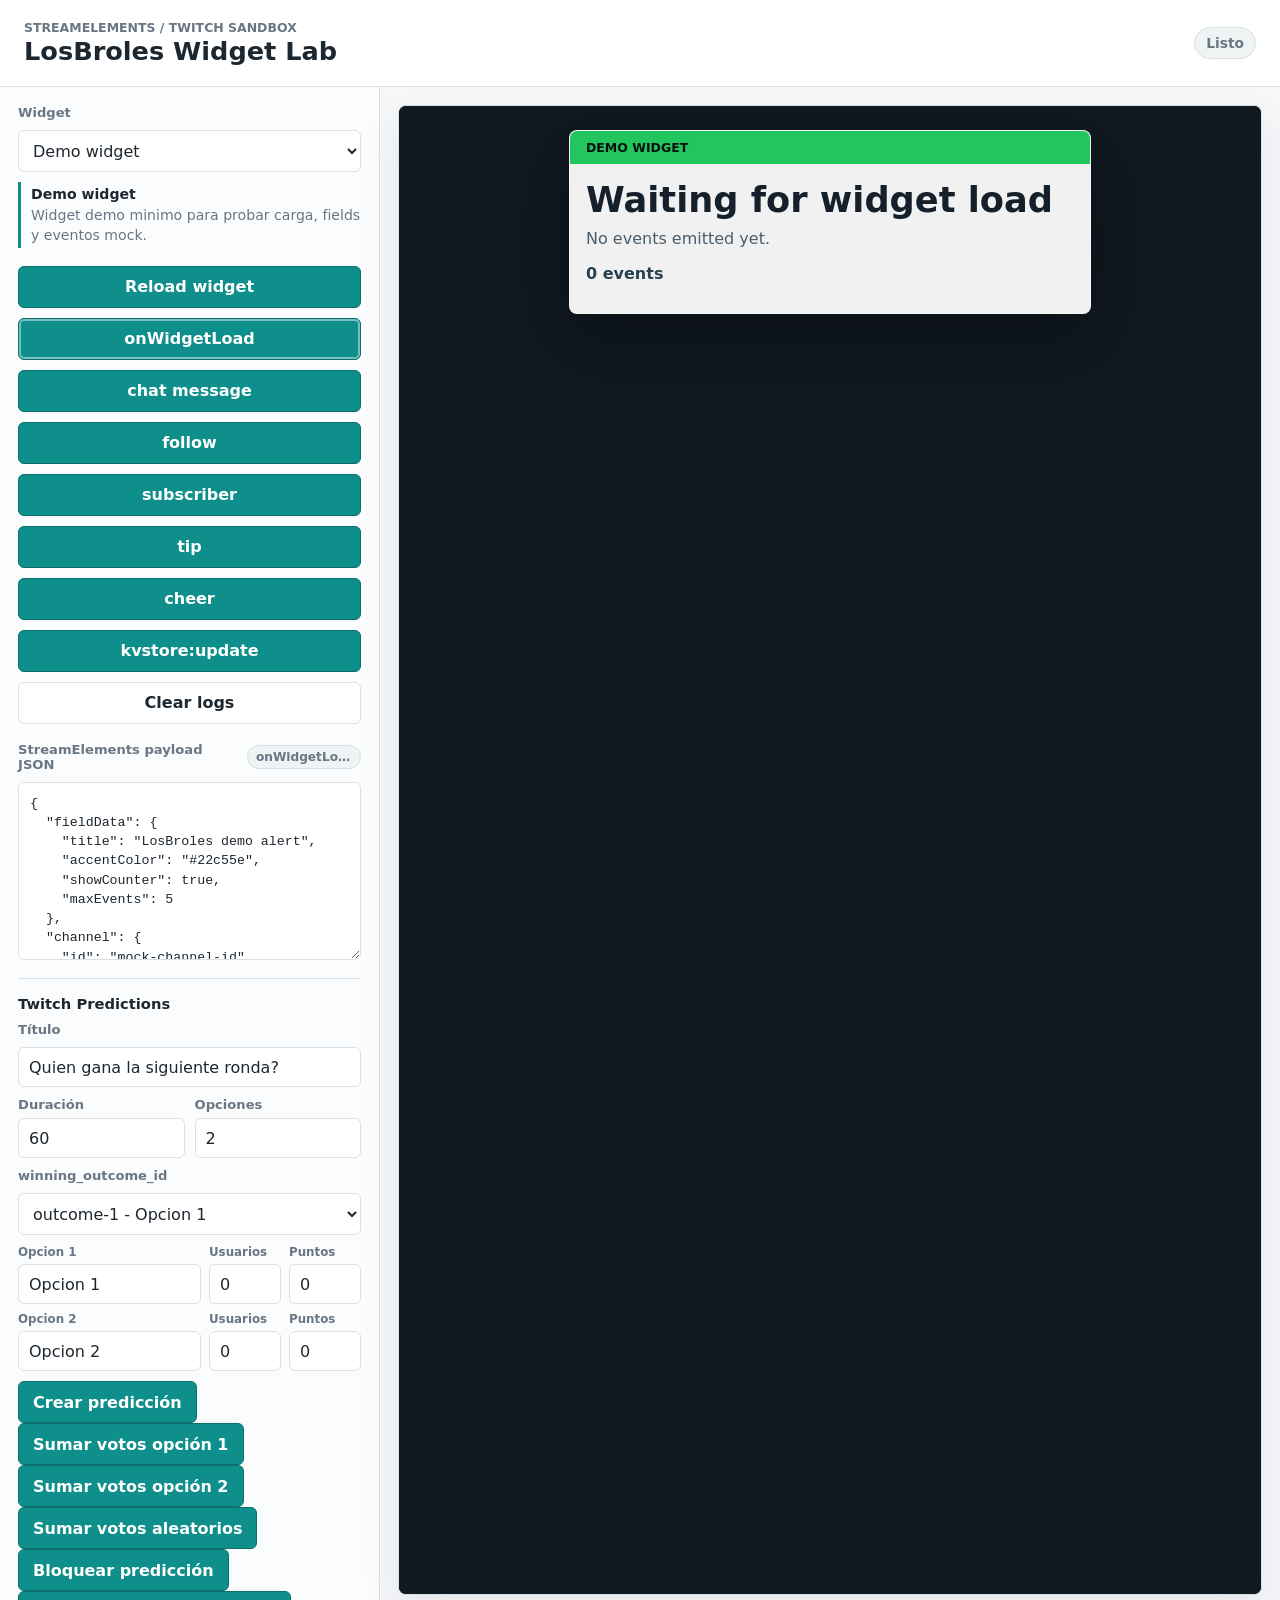
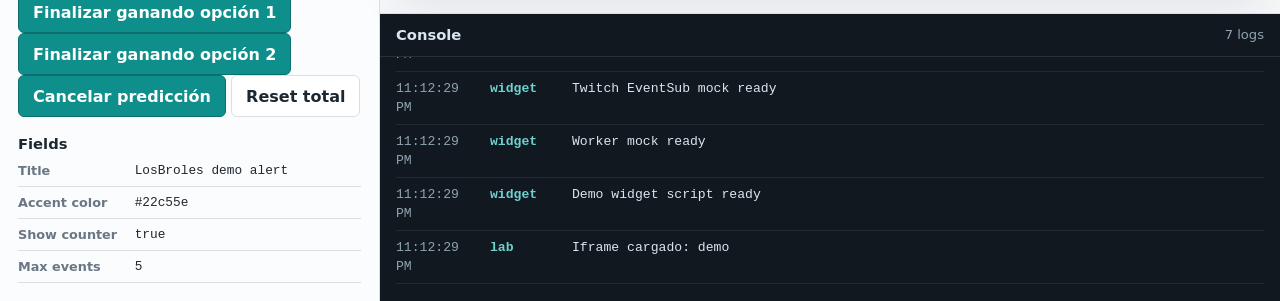
==== index.html @ b9c6c07c "feat: add Twitch prediction EventSub simulator" ====
<!doctype html>
<html lang="es">
  <head>
    <meta charset="utf-8">
    <meta name="viewport" content="width=device-width, initial-scale=1">
    <title>LosBroles Widget Lab</title>
    <link rel="stylesheet" href="src/styles.css">
    <script type="module" src="src/app.js"></script>
  </head>
  <body>
    <header class="app-header">
      <div>
        <p class="eyebrow">StreamElements / Twitch sandbox</p>
        <h1>LosBroles Widget Lab</h1>
      </div>
      <div id="appStatus" class="status-pill" role="status">Inicializando</div>
    </header>

    <main class="lab-layout">
      <aside class="control-panel" aria-label="Controles del laboratorio">
        <section class="panel-section">
          <label class="field-label" for="widgetSelect">Widget</label>
          <select id="widgetSelect" class="select-input"></select>
          <div id="widgetMeta" class="meta-block"></div>
        </section>

        <section class="panel-section button-stack" aria-label="Acciones">
          <button id="reloadWidgetButton" type="button">Reload widget</button>
          <button id="emitWidgetLoadButton" type="button" data-se-action="widgetLoad">onWidgetLoad</button>
          <button id="emitChatMessageButton" type="button" data-se-action="chatMessage">chat message</button>
          <button id="emitFollowButton" type="button" data-se-action="follow">follow</button>
          <button id="emitSubscriberButton" type="button" data-se-action="subscriber">subscriber</button>
          <button id="emitTipButton" type="button" data-se-action="tip">tip</button>
          <button id="emitCheerButton" type="button" data-se-action="cheer">cheer</button>
          <button id="emitKvStoreButton" type="button" data-se-action="kvstoreUpdate">kvstore:update</button>
          <button id="clearLogsButton" type="button" class="secondary-button">Clear logs</button>
        </section>

        <section class="panel-section">
          <div class="payload-heading">
            <label class="field-label" for="eventPayload">StreamElements payload JSON</label>
            <span id="payloadTypeLabel" class="payload-type">onWidgetLoad</span>
          </div>
          <textarea id="eventPayload" class="payload-input" spellcheck="false"></textarea>
          <div id="payloadError" class="payload-error" role="alert" hidden></div>
        </section>

        <section class="panel-section prediction-panel" aria-label="Twitch EventSub predicciones">
          <h2>Twitch Predictions</h2>
          <label class="field-label" for="predictionTitle">Título</label>
          <input id="predictionTitle" class="text-input" type="text" value="Quién gana la siguiente ronda?">

          <div class="split-fields">
            <label>
              <span class="field-label">Duración</span>
              <input id="predictionDuration" class="text-input" type="number" min="1" step="1" value="60">
            </label>
            <label>
              <span class="field-label">Opciones</span>
              <input id="predictionOutcomeCount" class="text-input" type="number" min="2" max="10" step="1" value="2">
            </label>
          </div>

          <label class="field-label" for="predictionWinningOutcome">winning_outcome_id</label>
          <select id="predictionWinningOutcome" class="select-input"></select>

          <div id="predictionOutcomes" class="prediction-outcomes"></div>

          <div class="button-stack">
            <button id="predictionCreateButton" type="button">Crear predicción</button>
            <button id="predictionVoteOneButton" type="button">Sumar votos opción 1</button>
            <button id="predictionVoteTwoButton" type="button">Sumar votos opción 2</button>
            <button id="predictionVoteRandomButton" type="button">Sumar votos aleatorios</button>
            <button id="predictionLockButton" type="button">Bloquear predicción</button>
            <button id="predictionEndOneButton" type="button">Finalizar ganando opción 1</button>
            <button id="predictionEndTwoButton" type="button">Finalizar ganando opción 2</button>
            <button id="predictionCancelButton" type="button">Cancelar predicción</button>
            <button id="predictionResetButton" type="button" class="secondary-button">Reset total</button>
          </div>
        </section>

        <section class="panel-section">
          <h2>Fields</h2>
          <dl id="fieldsList" class="fields-list"></dl>
        </section>
      </aside>

      <section class="preview-column" aria-label="Previsualizacion">
        <div class="preview-shell">
          <iframe id="widgetFrame" title="Widget preview" sandbox="allow-scripts"></iframe>
        </div>

        <section class="console-panel" aria-label="Consola">
          <div class="console-header">
            <h2>Console</h2>
            <span id="logCount" class="log-count">0 logs</span>
          </div>
          <ol id="logList" class="log-list"></ol>
        </section>
      </section>
    </main>
  </body>
</html>
---- src/styles.css ----
:root {
  color-scheme: light;
  --bg: #f6f7f9;
  --surface: #ffffff;
  --surface-2: #eef3f4;
  --ink: #1d2730;
  --muted: #697683;
  --line: #d8e0e5;
  --accent: #0f8f8c;
  --accent-strong: #0a6f6d;
  --warning: #a65f00;
  --danger: #b42318;
  --shadow: 0 16px 40px rgba(29, 39, 48, 0.08);
  font-family: Inter, ui-sans-serif, system-ui, -apple-system, BlinkMacSystemFont, "Segoe UI", sans-serif;
}

* {
  box-sizing: border-box;
}

html,
body {
  min-height: 100%;
}

body {
  margin: 0;
  background: var(--bg);
  color: var(--ink);
}

button,
select,
input,
textarea {
  font: inherit;
}

button {
  min-height: 42px;
  border: 1px solid var(--accent-strong);
  border-radius: 6px;
  background: var(--accent);
  color: #ffffff;
  cursor: pointer;
  font-weight: 650;
  padding: 0 14px;
}

button:hover {
  background: var(--accent-strong);
}

button:focus-visible,
select:focus-visible,
input:focus-visible,
textarea:focus-visible {
  outline: 3px solid rgba(15, 143, 140, 0.24);
  outline-offset: 2px;
}

.secondary-button {
  background: #ffffff;
  color: var(--ink);
  border-color: var(--line);
}

.secondary-button:hover {
  background: var(--surface-2);
}

.app-header {
  display: flex;
  align-items: center;
  justify-content: space-between;
  gap: 24px;
  padding: 20px 24px;
  border-bottom: 1px solid var(--line);
  background: var(--surface);
}

.app-header h1 {
  margin: 2px 0 0;
  font-size: clamp(1.35rem, 2vw, 1.8rem);
  line-height: 1.15;
}

.eyebrow {
  margin: 0;
  color: var(--muted);
  font-size: 0.78rem;
  font-weight: 750;
  letter-spacing: 0;
  text-transform: uppercase;
}

.status-pill {
  flex: 0 0 auto;
  max-width: 34ch;
  border: 1px solid var(--line);
  border-radius: 999px;
  background: var(--surface-2);
  color: var(--muted);
  font-size: 0.86rem;
  font-weight: 650;
  overflow: hidden;
  padding: 7px 11px;
  text-overflow: ellipsis;
  white-space: nowrap;
}

.lab-layout {
  display: grid;
  grid-template-columns: minmax(300px, 380px) minmax(0, 1fr);
  min-height: calc(100vh - 82px);
}

.control-panel {
  display: flex;
  flex-direction: column;
  gap: 18px;
  border-right: 1px solid var(--line);
  background: #fbfcfd;
  padding: 18px;
}

.panel-section {
  display: grid;
  gap: 10px;
}

.panel-section h2,
.console-header h2 {
  margin: 0;
  font-size: 0.92rem;
  line-height: 1.2;
}

.field-label {
  color: var(--muted);
  font-size: 0.82rem;
  font-weight: 750;
}

.select-input,
.text-input,
.payload-input {
  width: 100%;
  border: 1px solid var(--line);
  border-radius: 6px;
  background: #ffffff;
  color: var(--ink);
}

.select-input {
  min-height: 42px;
  padding: 0 10px;
}

.text-input {
  min-height: 40px;
  padding: 0 10px;
}

.payload-input {
  min-height: 178px;
  resize: vertical;
  padding: 11px;
  font-family: "Cascadia Mono", Consolas, monospace;
  font-size: 0.83rem;
  line-height: 1.45;
}

.button-stack {
  grid-template-columns: 1fr;
}

.button-stack button[data-se-action].is-active {
  box-shadow: inset 0 0 0 2px rgba(255, 255, 255, 0.44);
}

.payload-heading {
  display: flex;
  align-items: center;
  justify-content: space-between;
  gap: 10px;
}

.payload-type {
  max-width: 16ch;
  border: 1px solid var(--line);
  border-radius: 999px;
  background: var(--surface-2);
  color: var(--muted);
  font-size: 0.76rem;
  font-weight: 750;
  overflow: hidden;
  padding: 4px 8px;
  text-overflow: ellipsis;
  white-space: nowrap;
}

.payload-error {
  border: 1px solid rgba(180, 35, 24, 0.32);
  border-radius: 6px;
  background: rgba(180, 35, 24, 0.08);
  color: var(--danger);
  font-size: 0.82rem;
  font-weight: 650;
  line-height: 1.35;
  padding: 8px 10px;
}

.split-fields {
  display: grid;
  grid-template-columns: minmax(0, 1fr) minmax(0, 1fr);
  gap: 10px;
}

.split-fields label {
  display: grid;
  gap: 6px;
}

.prediction-panel {
  border-top: 1px solid var(--line);
  padding-top: 16px;
}

.prediction-outcomes {
  display: grid;
  gap: 8px;
}

.prediction-outcome-row {
  display: grid;
  grid-template-columns: minmax(0, 1.45fr) minmax(72px, 0.55fr) minmax(72px, 0.55fr);
  gap: 8px;
  align-items: end;
}

.prediction-outcome-row label {
  display: grid;
  gap: 5px;
}

.prediction-outcome-row .field-label {
  font-size: 0.74rem;
}

.meta-block {
  min-height: 54px;
  border-left: 3px solid var(--accent);
  color: var(--muted);
  font-size: 0.88rem;
  line-height: 1.45;
  padding: 2px 0 2px 10px;
}

.meta-block strong {
  display: block;
  color: var(--ink);
}

.fields-list {
  display: grid;
  gap: 8px;
  margin: 0;
}

.fields-list div {
  display: grid;
  grid-template-columns: minmax(84px, 0.48fr) minmax(0, 1fr);
  gap: 8px;
  align-items: start;
  border-bottom: 1px solid var(--line);
  padding-bottom: 8px;
}

.fields-list dt,
.fields-list dd {
  margin: 0;
  overflow-wrap: anywhere;
}

.fields-list dt {
  color: var(--muted);
  font-size: 0.8rem;
  font-weight: 700;
}

.fields-list dd {
  font-family: "Cascadia Mono", Consolas, monospace;
  font-size: 0.8rem;
}

.preview-column {
  display: grid;
  grid-template-rows: minmax(320px, 1fr) minmax(180px, 32vh);
  min-width: 0;
}

.preview-shell {
  min-width: 0;
  padding: 18px;
}

#widgetFrame {
  display: block;
  width: 100%;
  height: 100%;
  min-height: 320px;
  border: 1px solid var(--line);
  border-radius: 8px;
  background: #101820;
  box-shadow: var(--shadow);
}

.console-panel {
  display: grid;
  grid-template-rows: auto minmax(0, 1fr);
  min-height: 0;
  border-top: 1px solid var(--line);
  background: #11181f;
  color: #d9e6ed;
}

.console-header {
  display: flex;
  align-items: center;
  justify-content: space-between;
  gap: 16px;
  padding: 12px 16px;
  border-bottom: 1px solid rgba(255, 255, 255, 0.1);
}

.log-count {
  color: #8ea4b0;
  font-size: 0.82rem;
}

.log-list {
  min-height: 0;
  margin: 0;
  overflow: auto;
  padding: 8px 16px 16px;
}

.log-entry {
  display: grid;
  grid-template-columns: 84px 72px minmax(0, 1fr);
  gap: 10px;
  align-items: start;
  border-bottom: 1px solid rgba(255, 255, 255, 0.08);
  font-family: "Cascadia Mono", Consolas, monospace;
  font-size: 0.82rem;
  line-height: 1.45;
  list-style: none;
  padding: 7px 0;
}

.log-entry time {
  color: #8ea4b0;
}

.log-source {
  color: #6ed2cf;
  font-weight: 700;
}

.log-message {
  min-width: 0;
  overflow-wrap: anywhere;
}

.log-entry pre {
  grid-column: 3;
  margin: 5px 0 0;
  overflow: auto;
  border-left: 2px solid rgba(110, 210, 207, 0.56);
  color: #b7c8d1;
  padding-left: 10px;
  white-space: pre-wrap;
}

.log-warn .log-message {
  color: #ffd28a;
}

.log-error .log-message {
  color: #ffaca5;
}

@media (max-width: 900px) {
  .app-header {
    align-items: flex-start;
    flex-direction: column;
  }

  .status-pill {
    max-width: 100%;
  }

  .lab-layout {
    grid-template-columns: 1fr;
  }

  .control-panel {
    border-right: 0;
    border-bottom: 1px solid var(--line);
  }

  .preview-column {
    grid-template-rows: minmax(340px, 58vh) minmax(220px, 34vh);
  }
}

@media (max-width: 560px) {
  .app-header,
  .control-panel,
  .preview-shell {
    padding: 14px;
  }

  .log-entry {
    grid-template-columns: 76px minmax(0, 1fr);
  }

  .log-source {
    grid-column: 2;
  }

  .log-message,
  .log-entry pre {
    grid-column: 1 / -1;
  }
}
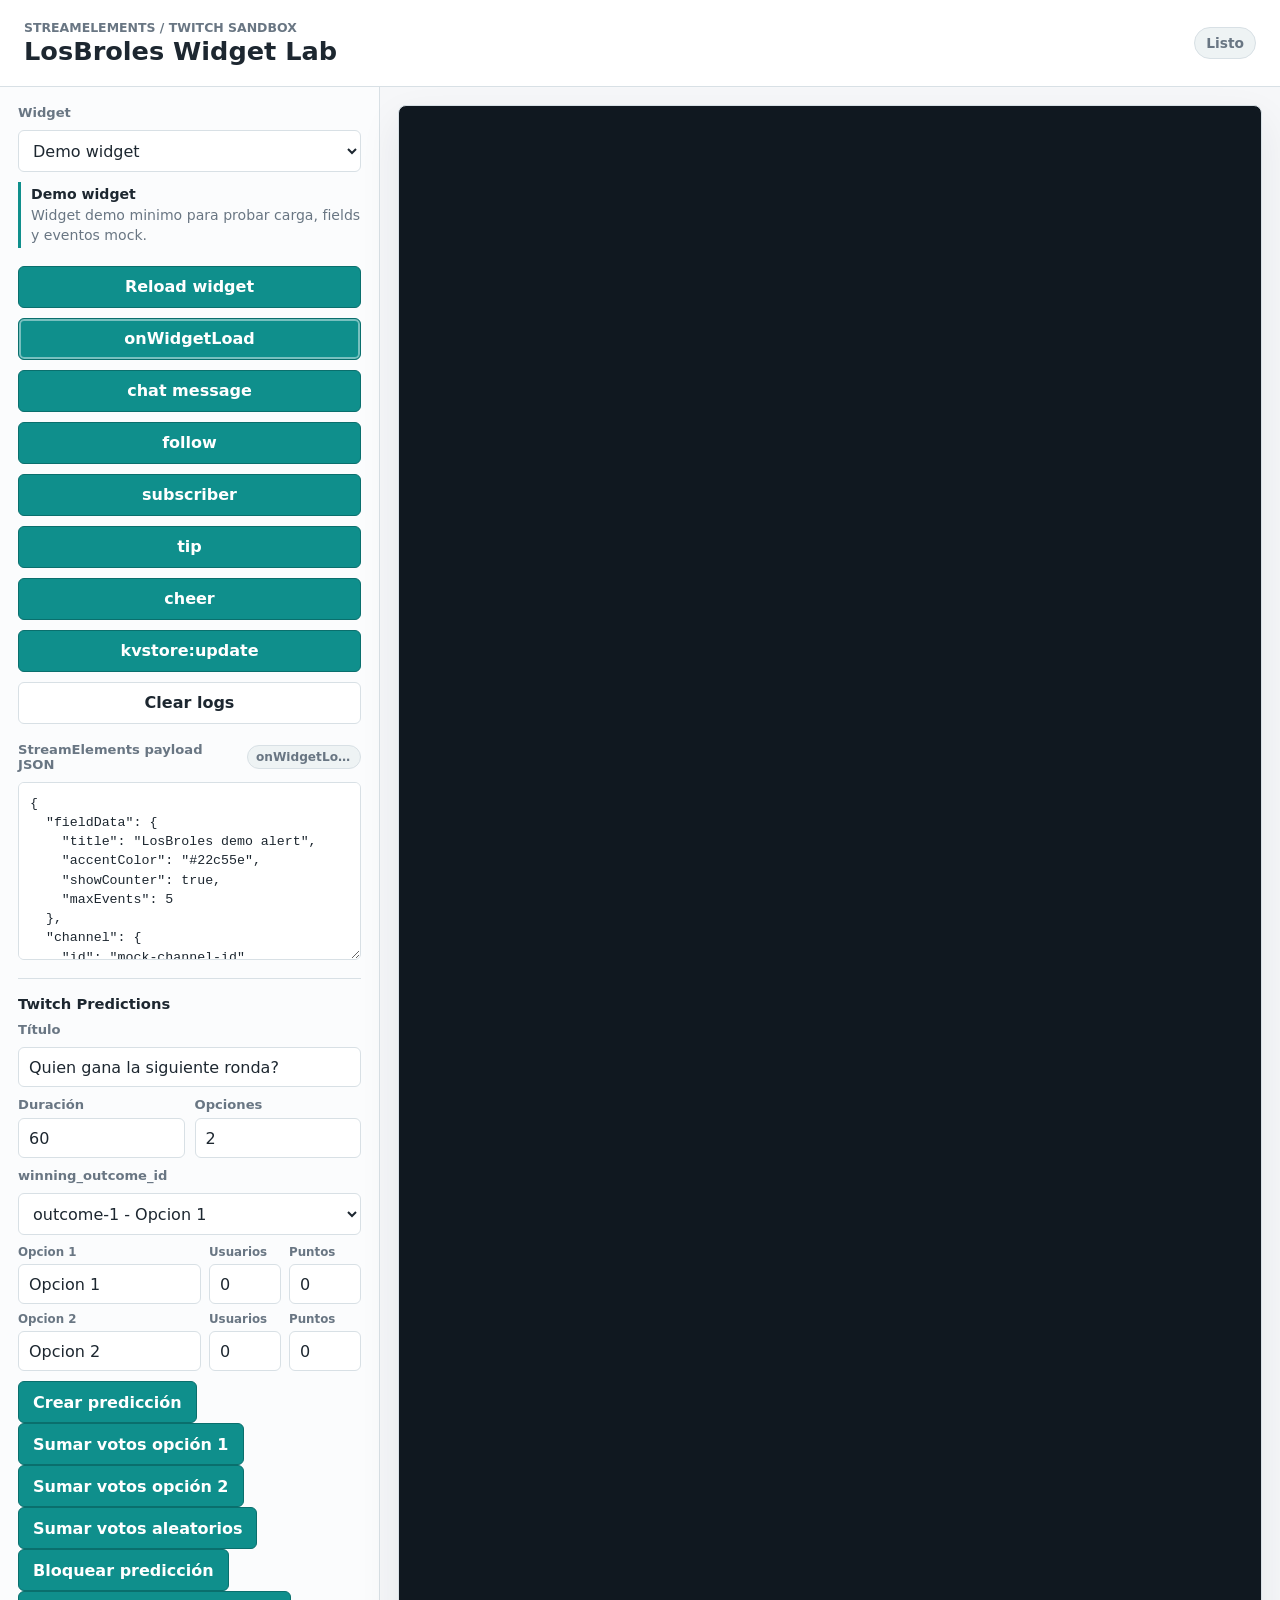
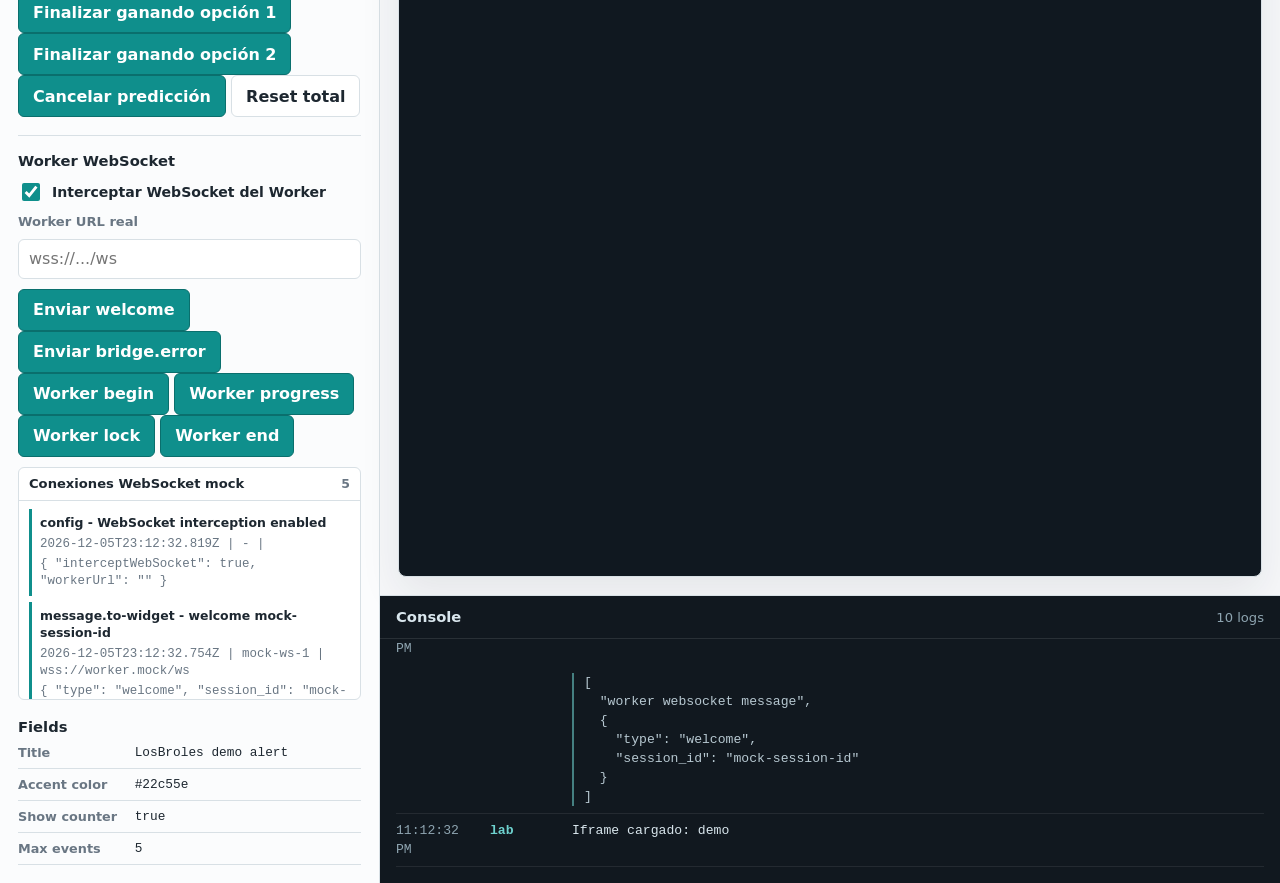
==== commit 976a9744: "feat: add Worker WebSocket prediction mock" ====
--- a/index.html
+++ b/index.html
@@ -79,6 +79,34 @@
           </div>
         </section>
 
+        <section class="panel-section worker-panel" aria-label="Cloudflare Worker mock">
+          <h2>Worker WebSocket</h2>
+          <label class="toggle-row">
+            <input id="workerInterceptToggle" type="checkbox" checked>
+            <span>Interceptar WebSocket del Worker</span>
+          </label>
+
+          <label class="field-label" for="workerUrlInput">Worker URL real</label>
+          <input id="workerUrlInput" class="text-input" type="url" placeholder="wss://.../ws">
+
+          <div class="button-stack">
+            <button id="workerWelcomeButton" type="button">Enviar welcome</button>
+            <button id="workerErrorButton" type="button">Enviar bridge.error</button>
+            <button id="workerBeginButton" type="button">Worker begin</button>
+            <button id="workerProgressButton" type="button">Worker progress</button>
+            <button id="workerLockButton" type="button">Worker lock</button>
+            <button id="workerEndButton" type="button">Worker end</button>
+          </div>
+
+          <div class="worker-console">
+            <div class="worker-console-header">
+              <h3>Conexiones WebSocket mock</h3>
+              <span id="workerConnectionCount">0</span>
+            </div>
+            <ol id="workerConnectionList" class="worker-connection-list"></ol>
+          </div>
+        </section>
+
         <section class="panel-section">
           <h2>Fields</h2>
           <dl id="fieldsList" class="fields-list"></dl>
--- a/src/styles.css
+++ b/src/styles.css
@@ -248,6 +248,82 @@
   font-size: 0.74rem;
 }
 
+.worker-panel {
+  border-top: 1px solid var(--line);
+  padding-top: 16px;
+}
+
+.toggle-row {
+  display: flex;
+  align-items: center;
+  gap: 9px;
+  color: var(--ink);
+  font-size: 0.88rem;
+  font-weight: 650;
+}
+
+.toggle-row input {
+  width: 18px;
+  height: 18px;
+  accent-color: var(--accent);
+}
+
+.worker-console {
+  display: grid;
+  gap: 8px;
+  border: 1px solid var(--line);
+  border-radius: 6px;
+  background: #ffffff;
+  min-height: 120px;
+}
+
+.worker-console-header {
+  display: flex;
+  align-items: center;
+  justify-content: space-between;
+  gap: 10px;
+  border-bottom: 1px solid var(--line);
+  padding: 8px 10px;
+}
+
+.worker-console-header h3 {
+  margin: 0;
+  font-size: 0.82rem;
+  line-height: 1.2;
+}
+
+.worker-console-header span {
+  color: var(--muted);
+  font-size: 0.78rem;
+  font-weight: 750;
+}
+
+.worker-connection-list {
+  display: grid;
+  gap: 6px;
+  max-height: 190px;
+  margin: 0;
+  overflow: auto;
+  padding: 0 10px 10px;
+}
+
+.worker-connection-entry {
+  display: grid;
+  gap: 4px;
+  border-left: 3px solid var(--accent);
+  color: var(--ink);
+  font-size: 0.78rem;
+  line-height: 1.35;
+  list-style: none;
+  padding: 6px 0 6px 8px;
+}
+
+.worker-connection-entry code {
+  color: var(--muted);
+  font-family: "Cascadia Mono", Consolas, monospace;
+  overflow-wrap: anywhere;
+}
+
 .meta-block {
   min-height: 54px;
   border-left: 3px solid var(--accent);
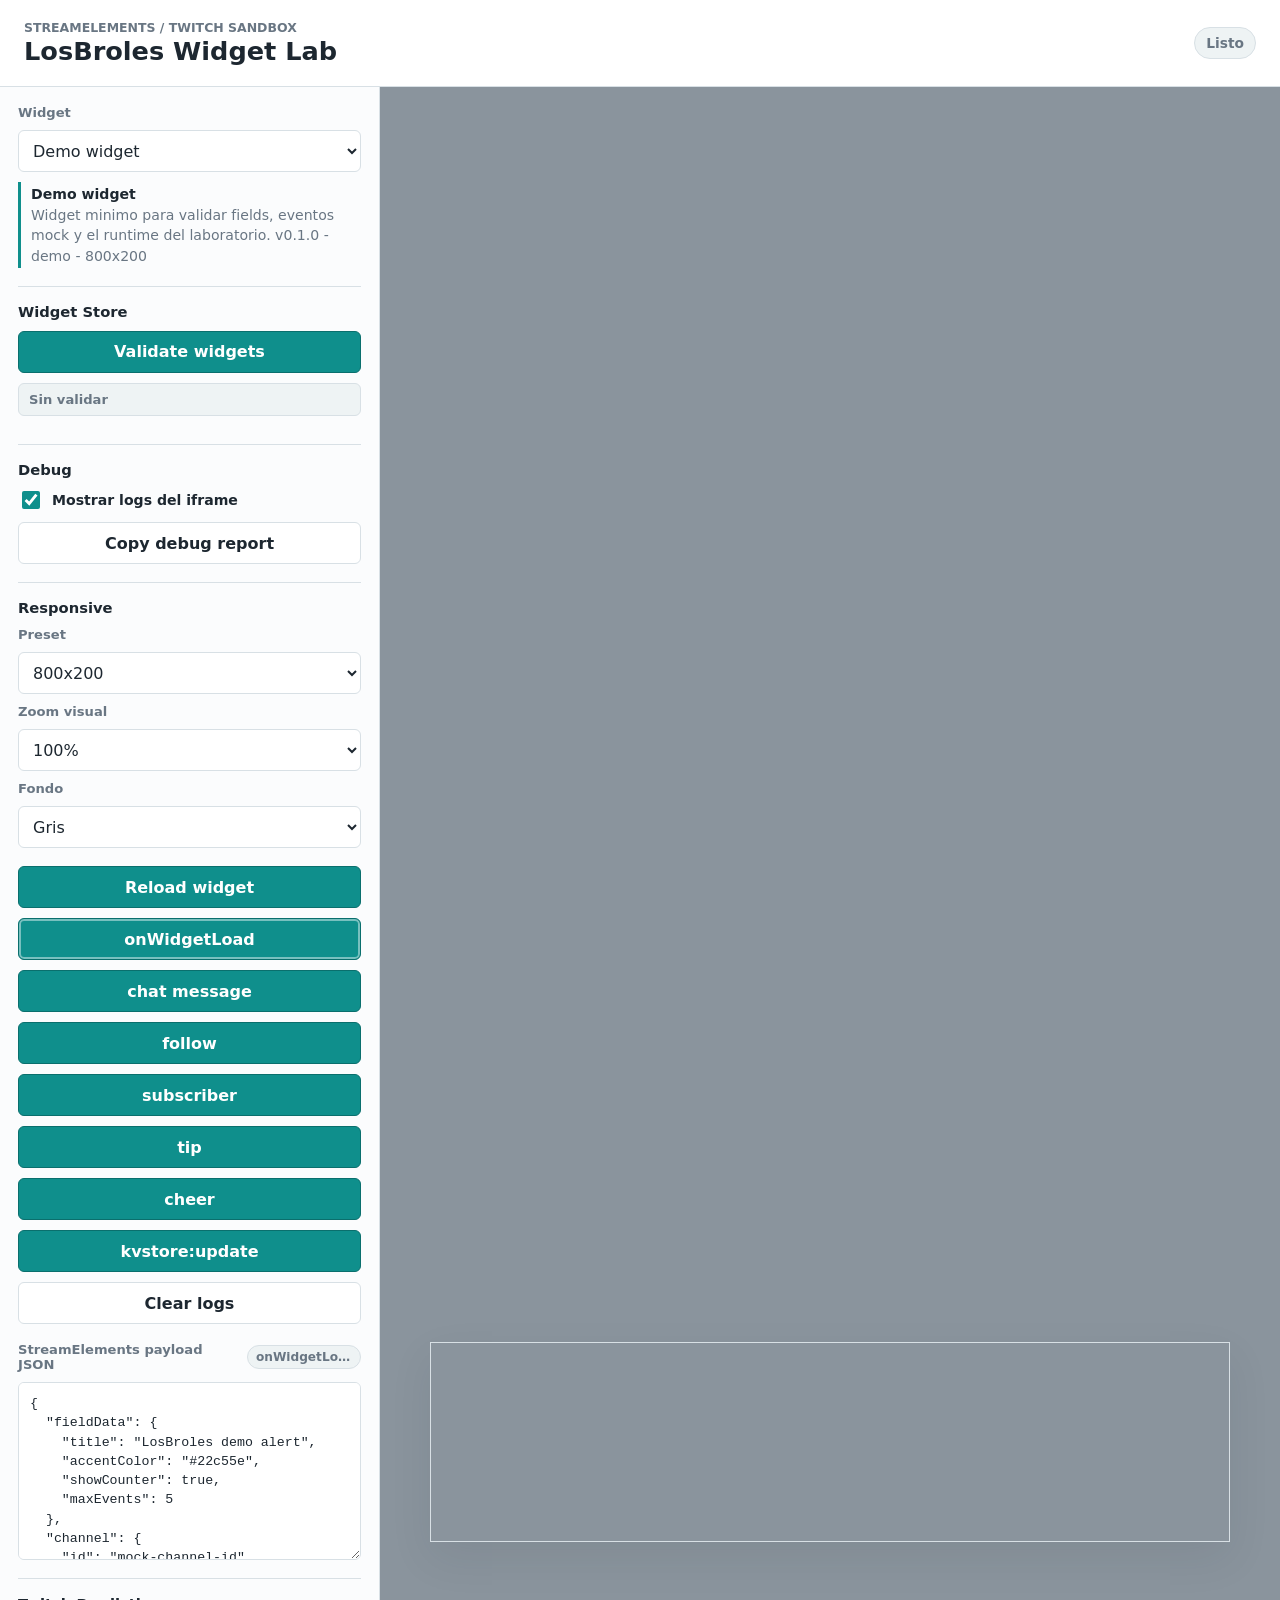
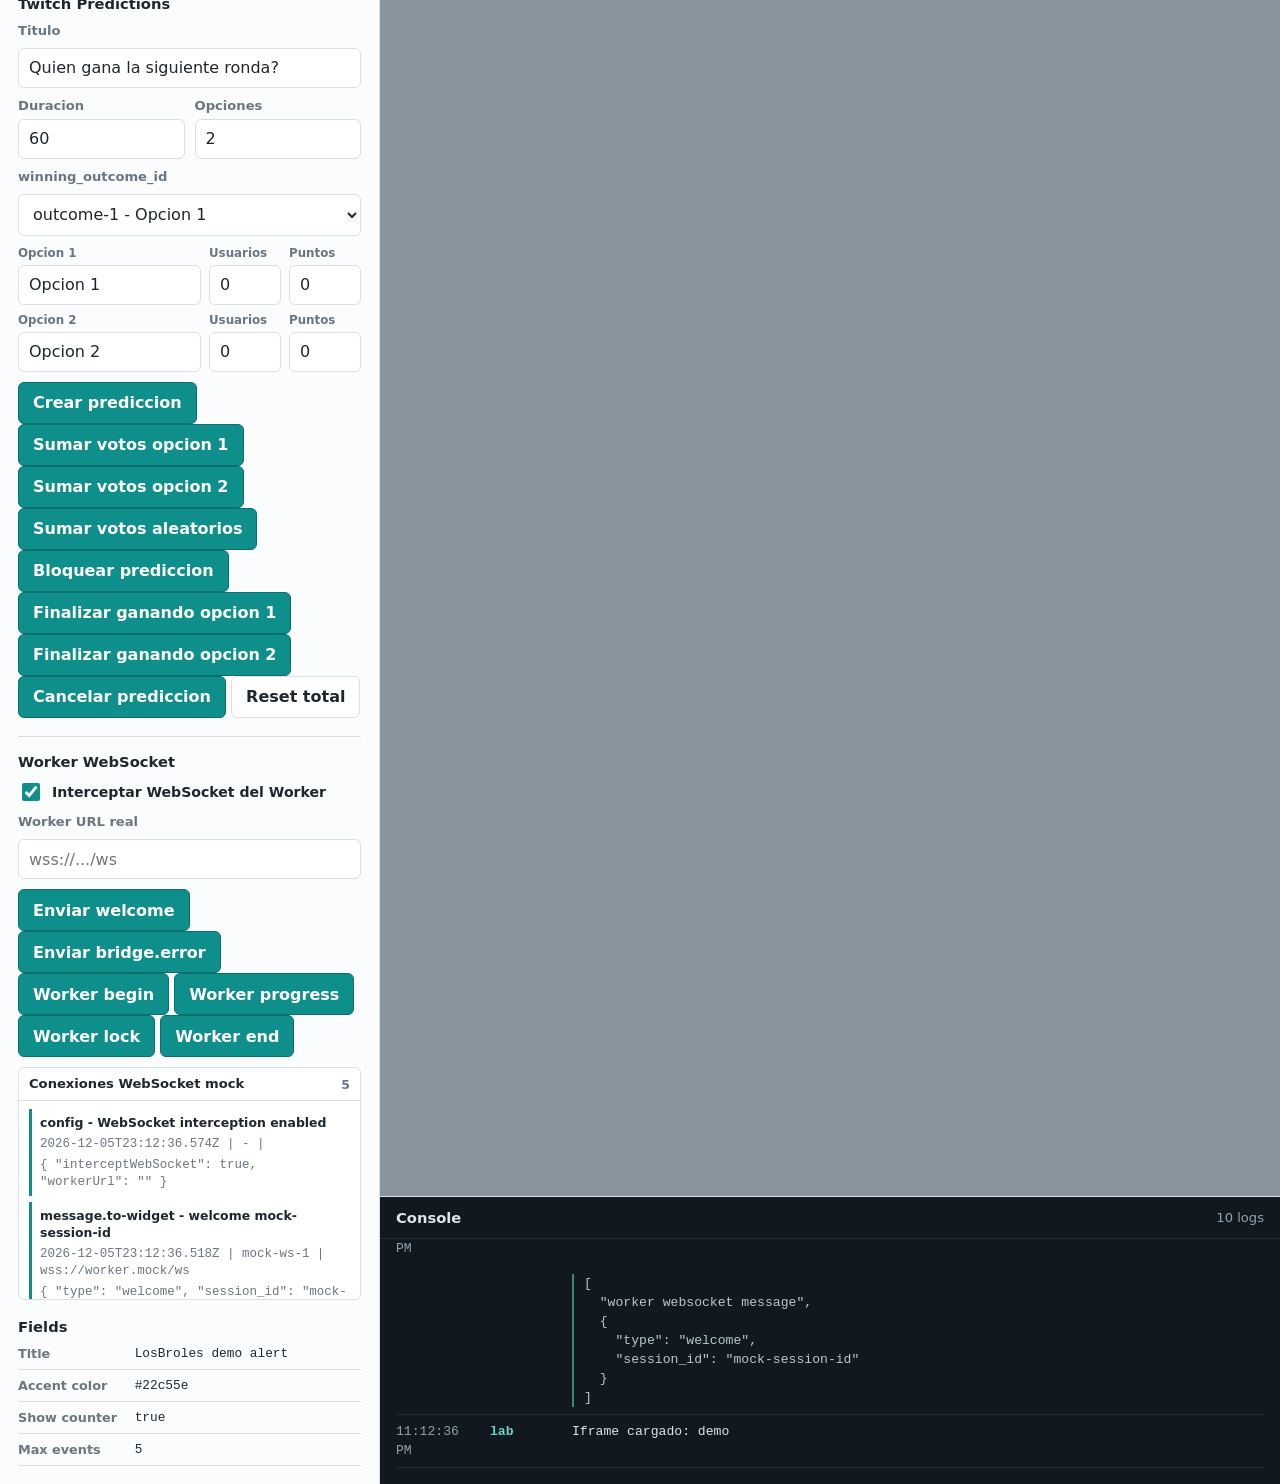
==== commit cd60b58b: "feat: add widget store validation and debug modes" ====
--- a/index.html
+++ b/index.html
@@ -24,6 +24,49 @@
           <div id="widgetMeta" class="meta-block"></div>
         </section>
 
+        <section class="panel-section validation-panel" aria-label="Validacion de widgets">
+          <h2>Widget Store</h2>
+          <button id="validateWidgetsButton" type="button">Validate widgets</button>
+          <div id="validationSummary" class="validation-summary" role="status">Sin validar</div>
+          <ol id="validationResults" class="validation-results"></ol>
+        </section>
+
+        <section class="panel-section debug-panel" aria-label="Debug del widget">
+          <h2>Debug</h2>
+          <label class="toggle-row">
+            <input id="debugModeToggle" type="checkbox" checked>
+            <span>Mostrar logs del iframe</span>
+          </label>
+          <button id="copyDebugReportButton" type="button" class="secondary-button">Copy debug report</button>
+        </section>
+
+        <section class="panel-section responsive-panel" aria-label="Responsive preview">
+          <h2>Responsive</h2>
+          <label class="field-label" for="viewportPresetSelect">Preset</label>
+          <select id="viewportPresetSelect" class="select-input">
+            <option value="1920x1080">1920x1080</option>
+            <option value="1280x720">1280x720</option>
+            <option value="960x240">960x240</option>
+            <option value="800x200" selected>800x200</option>
+          </select>
+
+          <label class="field-label" for="zoomSelect">Zoom visual</label>
+          <select id="zoomSelect" class="select-input">
+            <option value="0.25">25%</option>
+            <option value="0.5">50%</option>
+            <option value="0.75">75%</option>
+            <option value="1" selected>100%</option>
+          </select>
+
+          <label class="field-label" for="previewBackgroundSelect">Fondo</label>
+          <select id="previewBackgroundSelect" class="select-input">
+            <option value="transparent">Transparente</option>
+            <option value="gray" selected>Gris</option>
+            <option value="chroma">Verde chroma</option>
+            <option value="dark">Captura oscura</option>
+          </select>
+        </section>
+
         <section class="panel-section button-stack" aria-label="Acciones">
           <button id="reloadWidgetButton" type="button">Reload widget</button>
           <button id="emitWidgetLoadButton" type="button" data-se-action="widgetLoad">onWidgetLoad</button>
@@ -47,12 +90,12 @@
 
         <section class="panel-section prediction-panel" aria-label="Twitch EventSub predicciones">
           <h2>Twitch Predictions</h2>
-          <label class="field-label" for="predictionTitle">Título</label>
-          <input id="predictionTitle" class="text-input" type="text" value="Quién gana la siguiente ronda?">
+          <label class="field-label" for="predictionTitle">Titulo</label>
+          <input id="predictionTitle" class="text-input" type="text" value="Quien gana la siguiente ronda?">
 
           <div class="split-fields">
             <label>
-              <span class="field-label">Duración</span>
+              <span class="field-label">Duracion</span>
               <input id="predictionDuration" class="text-input" type="number" min="1" step="1" value="60">
             </label>
             <label>
@@ -67,14 +110,14 @@
           <div id="predictionOutcomes" class="prediction-outcomes"></div>
 
           <div class="button-stack">
-            <button id="predictionCreateButton" type="button">Crear predicción</button>
-            <button id="predictionVoteOneButton" type="button">Sumar votos opción 1</button>
-            <button id="predictionVoteTwoButton" type="button">Sumar votos opción 2</button>
+            <button id="predictionCreateButton" type="button">Crear prediccion</button>
+            <button id="predictionVoteOneButton" type="button">Sumar votos opcion 1</button>
+            <button id="predictionVoteTwoButton" type="button">Sumar votos opcion 2</button>
             <button id="predictionVoteRandomButton" type="button">Sumar votos aleatorios</button>
-            <button id="predictionLockButton" type="button">Bloquear predicción</button>
-            <button id="predictionEndOneButton" type="button">Finalizar ganando opción 1</button>
-            <button id="predictionEndTwoButton" type="button">Finalizar ganando opción 2</button>
-            <button id="predictionCancelButton" type="button">Cancelar predicción</button>
+            <button id="predictionLockButton" type="button">Bloquear prediccion</button>
+            <button id="predictionEndOneButton" type="button">Finalizar ganando opcion 1</button>
+            <button id="predictionEndTwoButton" type="button">Finalizar ganando opcion 2</button>
+            <button id="predictionCancelButton" type="button">Cancelar prediccion</button>
             <button id="predictionResetButton" type="button" class="secondary-button">Reset total</button>
           </div>
         </section>
@@ -114,8 +157,10 @@
       </aside>
 
       <section class="preview-column" aria-label="Previsualizacion">
-        <div class="preview-shell">
-          <iframe id="widgetFrame" title="Widget preview" sandbox="allow-scripts"></iframe>
+        <div id="previewShell" class="preview-shell preview-bg-gray">
+          <div id="iframeViewport" class="iframe-viewport">
+            <iframe id="widgetFrame" title="Widget preview" sandbox="allow-scripts"></iframe>
+          </div>
         </div>
 
         <section class="console-panel" aria-label="Consola">
--- a/src/styles.css
+++ b/src/styles.css
@@ -324,6 +324,62 @@
   overflow-wrap: anywhere;
 }
 
+.validation-panel,
+.debug-panel,
+.responsive-panel {
+  border-top: 1px solid var(--line);
+  padding-top: 16px;
+}
+
+.validation-summary {
+  border: 1px solid var(--line);
+  border-radius: 6px;
+  background: var(--surface-2);
+  color: var(--muted);
+  font-size: 0.82rem;
+  font-weight: 650;
+  padding: 8px 10px;
+}
+
+.validation-summary.is-ok {
+  border-color: rgba(15, 143, 140, 0.36);
+  background: rgba(15, 143, 140, 0.08);
+  color: var(--accent-strong);
+}
+
+.validation-summary.has-errors {
+  border-color: rgba(180, 35, 24, 0.32);
+  background: rgba(180, 35, 24, 0.08);
+  color: var(--danger);
+}
+
+.validation-results {
+  display: grid;
+  gap: 6px;
+  max-height: 180px;
+  margin: 0;
+  overflow: auto;
+  padding: 0;
+}
+
+.validation-result {
+  border-left: 3px solid var(--line);
+  color: var(--muted);
+  font-size: 0.78rem;
+  line-height: 1.35;
+  list-style: none;
+  padding: 4px 0 4px 8px;
+}
+
+.validation-ok {
+  border-left-color: var(--accent);
+}
+
+.validation-error {
+  border-left-color: var(--danger);
+  color: var(--danger);
+}
+
 .meta-block {
   min-height: 54px;
   border-left: 3px solid var(--accent);
@@ -377,19 +433,51 @@
 }
 
 .preview-shell {
+  display: grid;
+  place-items: center;
   min-width: 0;
+  overflow: auto;
   padding: 18px;
+}
+
+.preview-bg-transparent {
+  background-color: transparent;
+  background-image:
+    linear-gradient(45deg, rgba(0, 0, 0, 0.08) 25%, transparent 25%),
+    linear-gradient(-45deg, rgba(0, 0, 0, 0.08) 25%, transparent 25%),
+    linear-gradient(45deg, transparent 75%, rgba(0, 0, 0, 0.08) 75%),
+    linear-gradient(-45deg, transparent 75%, rgba(0, 0, 0, 0.08) 75%);
+  background-position: 0 0, 0 10px, 10px -10px, -10px 0;
+  background-size: 20px 20px;
+}
+
+.preview-bg-gray {
+  background: #8a949d;
+}
+
+.preview-bg-chroma {
+  background: #00b140;
+}
+
+.preview-bg-dark {
+  background: #11181f;
+}
+
+.iframe-viewport {
+  position: relative;
+  flex: 0 0 auto;
+  overflow: hidden;
+  box-shadow: var(--shadow);
 }
 
 #widgetFrame {
   display: block;
-  width: 100%;
-  height: 100%;
-  min-height: 320px;
+  position: absolute;
+  top: 0;
+  left: 0;
   border: 1px solid var(--line);
-  border-radius: 8px;
-  background: #101820;
-  box-shadow: var(--shadow);
+  border-radius: 0;
+  background: transparent;
 }
 
 .console-panel {
@@ -467,6 +555,10 @@
   color: #ffaca5;
 }
 
+.debug-off .log-from-widget {
+  display: none;
+}
+
 @media (max-width: 900px) {
   .app-header {
     align-items: flex-start;
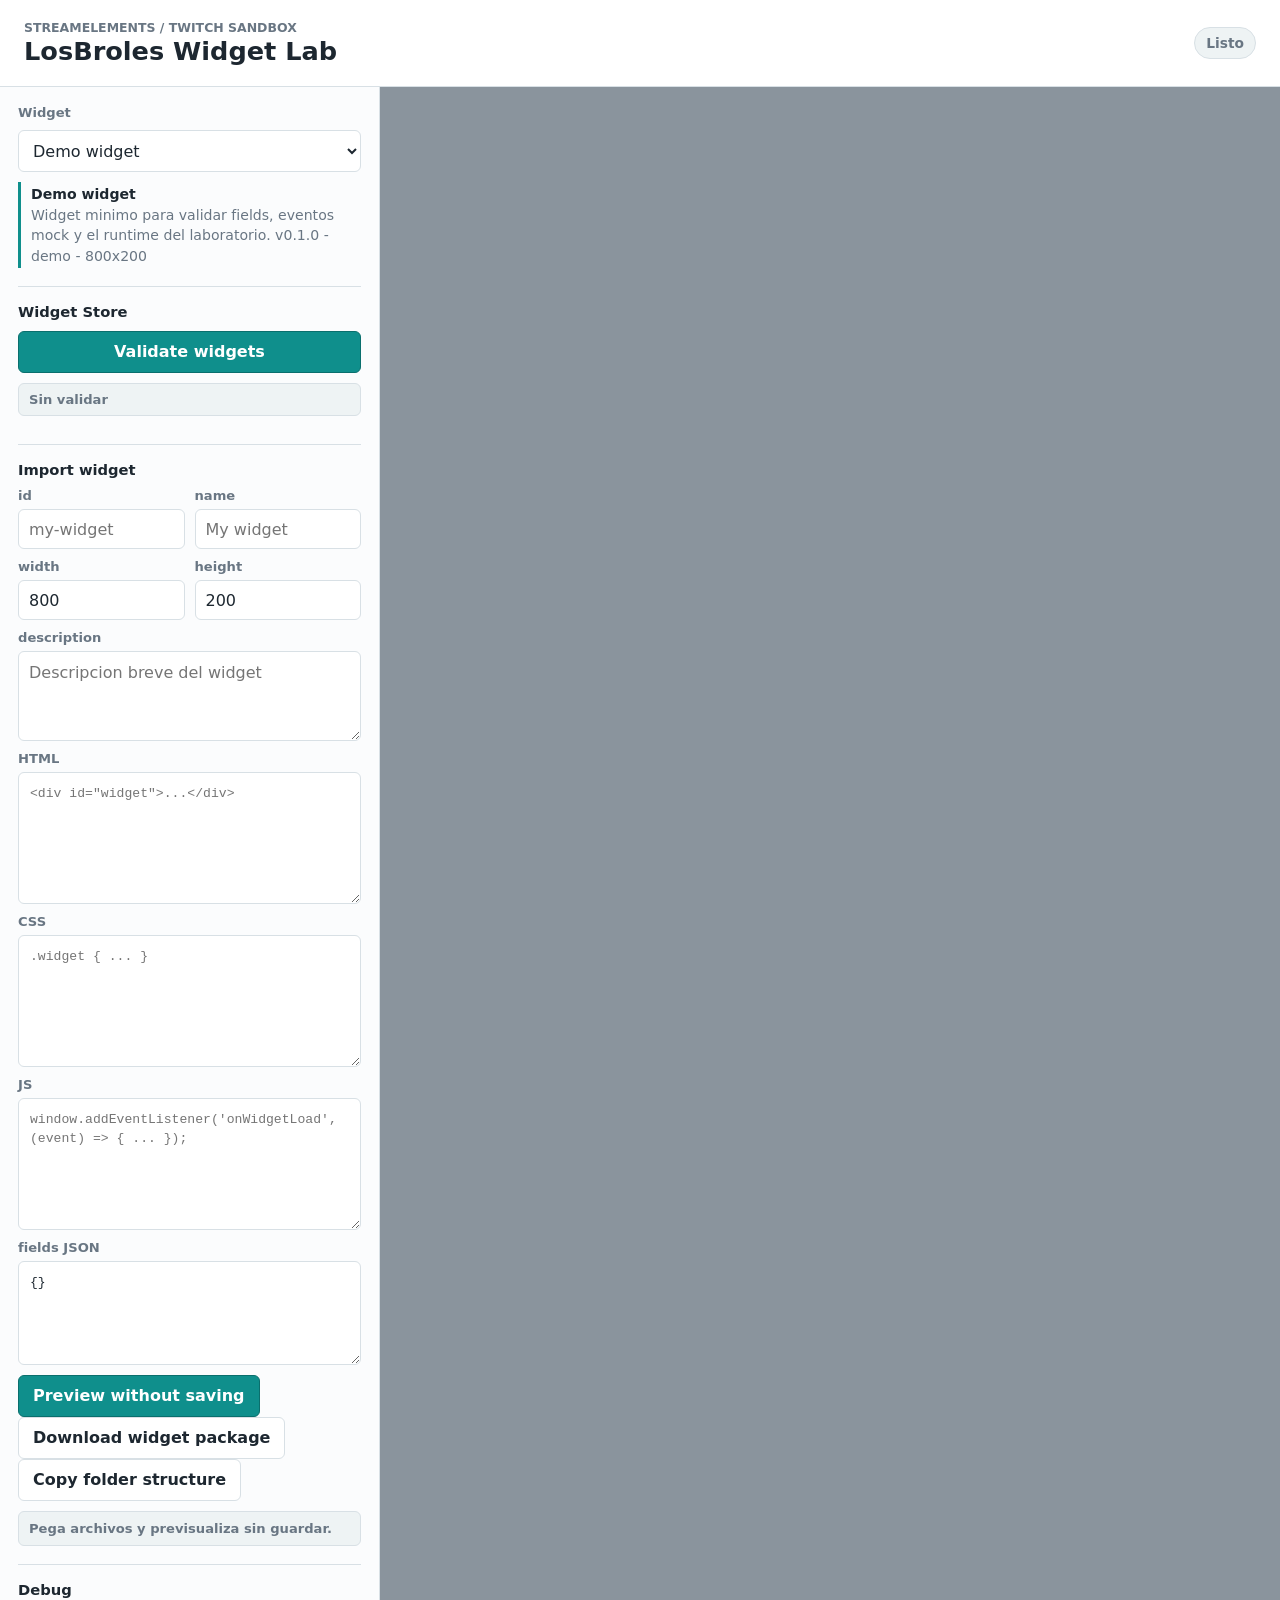
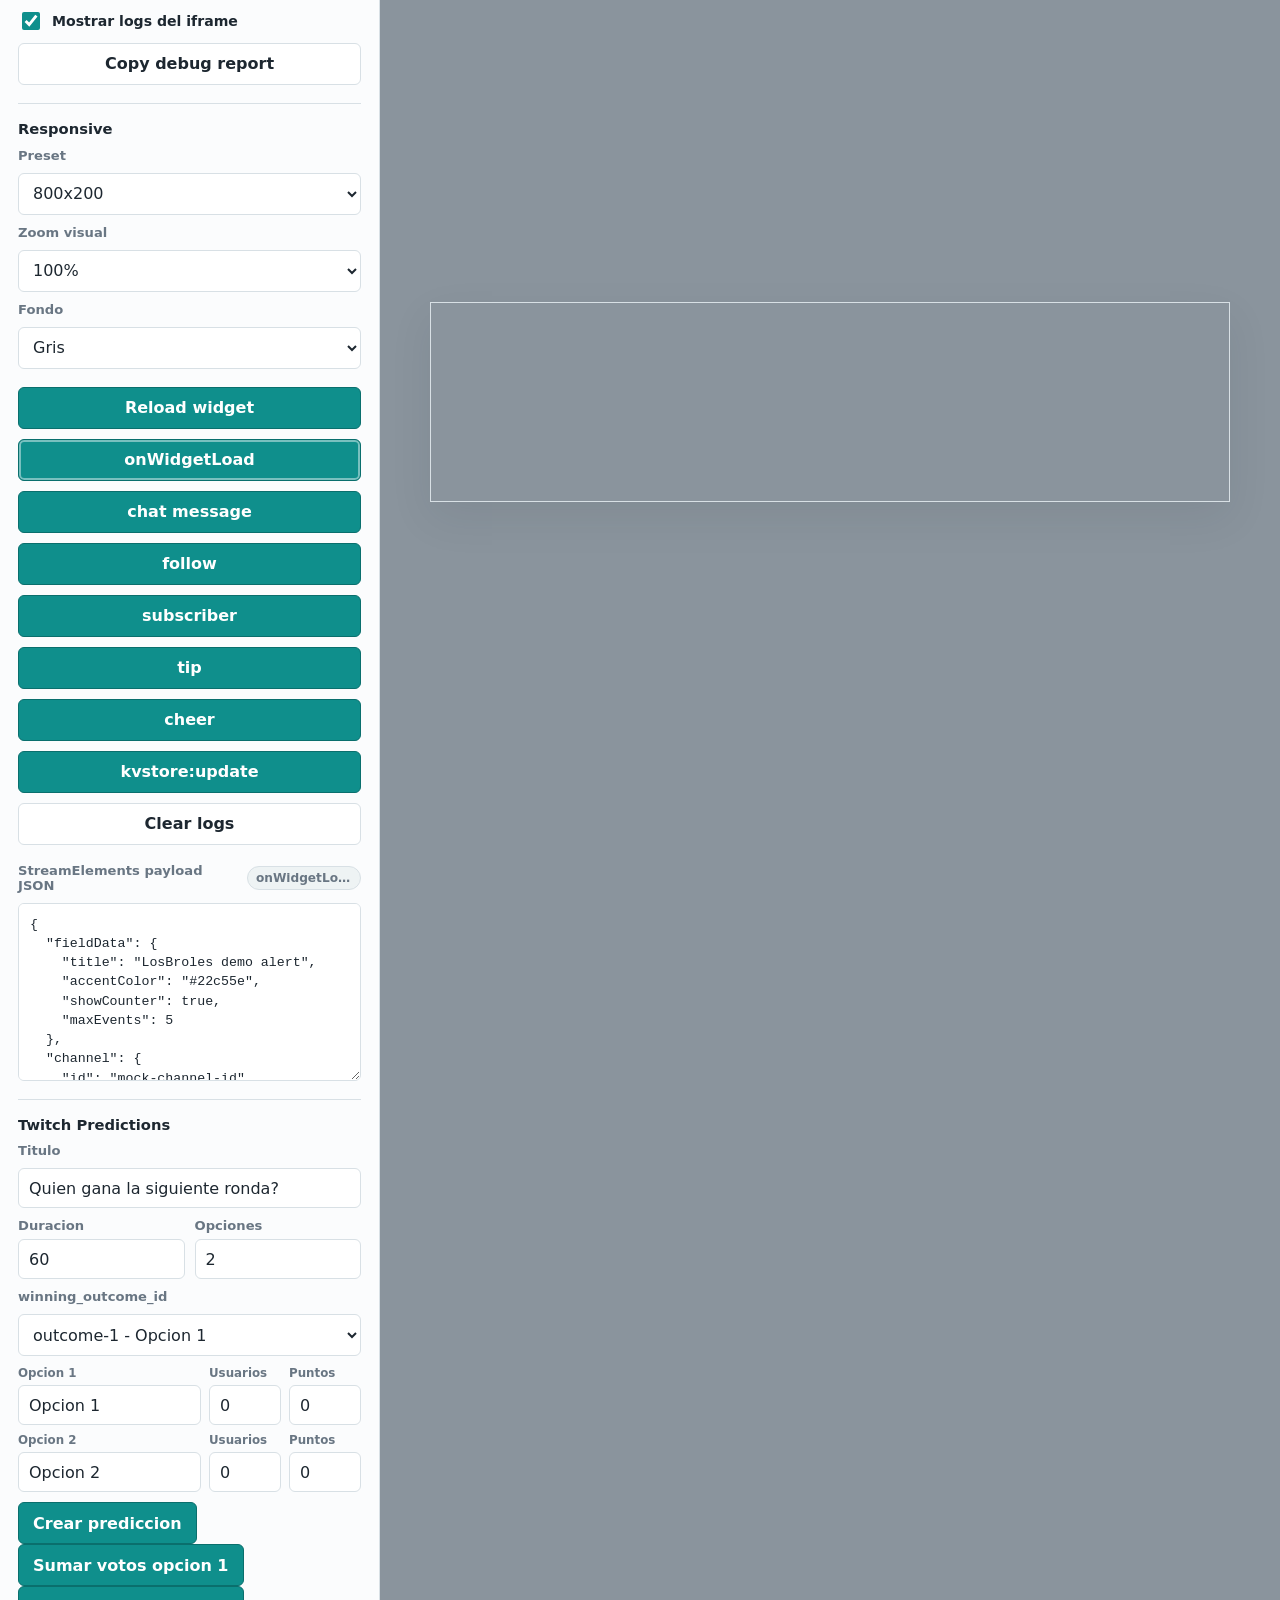
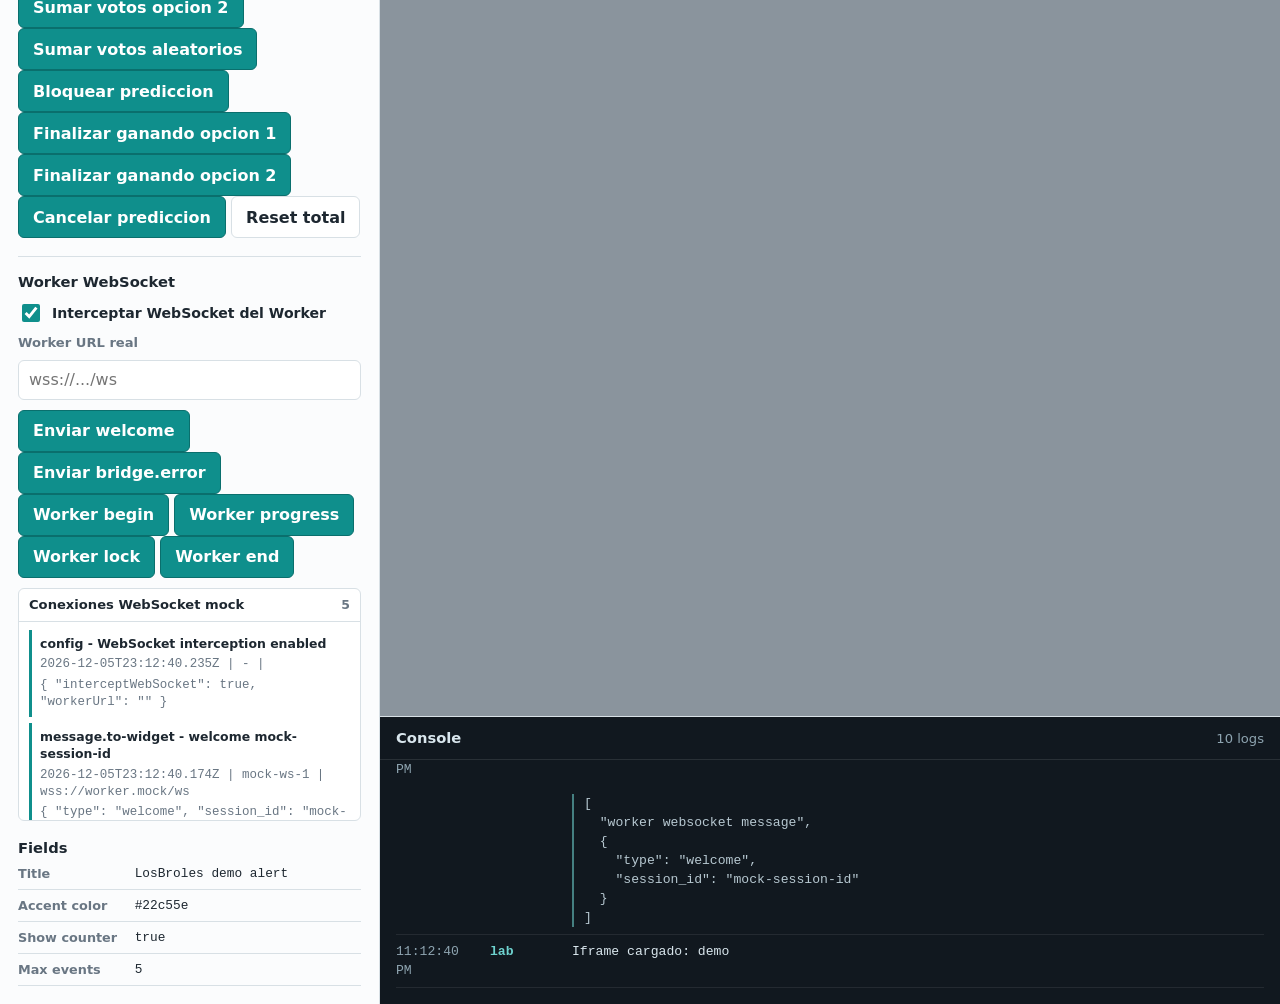
==== commit d22ad740: "feat: add manual widget importer" ====
--- a/index.html
+++ b/index.html
@@ -31,6 +31,62 @@
           <ol id="validationResults" class="validation-results"></ol>
         </section>
 
+        <section class="panel-section import-panel" aria-label="Import widget">
+          <h2>Import widget</h2>
+
+          <div class="import-grid">
+            <label>
+              <span class="field-label">id</span>
+              <input id="importWidgetId" class="text-input" type="text" placeholder="my-widget">
+            </label>
+            <label>
+              <span class="field-label">name</span>
+              <input id="importWidgetName" class="text-input" type="text" placeholder="My widget">
+            </label>
+            <label>
+              <span class="field-label">width</span>
+              <input id="importWidgetWidth" class="text-input" type="number" min="1" step="1" value="800">
+            </label>
+            <label>
+              <span class="field-label">height</span>
+              <input id="importWidgetHeight" class="text-input" type="number" min="1" step="1" value="200">
+            </label>
+          </div>
+
+          <label>
+            <span class="field-label">description</span>
+            <textarea id="importWidgetDescription" class="text-area-input" rows="3" placeholder="Descripcion breve del widget"></textarea>
+          </label>
+
+          <label>
+            <span class="field-label">HTML</span>
+            <textarea id="importWidgetHtml" class="code-input" spellcheck="false" placeholder="&lt;div id=&quot;widget&quot;&gt;...&lt;/div&gt;"></textarea>
+          </label>
+
+          <label>
+            <span class="field-label">CSS</span>
+            <textarea id="importWidgetCss" class="code-input" spellcheck="false" placeholder=".widget { ... }"></textarea>
+          </label>
+
+          <label>
+            <span class="field-label">JS</span>
+            <textarea id="importWidgetJs" class="code-input" spellcheck="false" placeholder="window.addEventListener('onWidgetLoad', (event) =&gt; { ... });"></textarea>
+          </label>
+
+          <label>
+            <span class="field-label">fields JSON</span>
+            <textarea id="importWidgetFields" class="code-input code-input-short" spellcheck="false">{}</textarea>
+          </label>
+
+          <div class="button-stack">
+            <button id="importPreviewButton" type="button">Preview without saving</button>
+            <button id="importDownloadButton" type="button" class="secondary-button">Download widget package</button>
+            <button id="importCopyStructureButton" type="button" class="secondary-button">Copy folder structure</button>
+          </div>
+
+          <div id="importStatus" class="import-status" role="status">Pega archivos y previsualiza sin guardar.</div>
+        </section>
+
         <section class="panel-section debug-panel" aria-label="Debug del widget">
           <h2>Debug</h2>
           <label class="toggle-row">
--- a/src/styles.css
+++ b/src/styles.css
@@ -144,7 +144,9 @@
 
 .select-input,
 .text-input,
-.payload-input {
+.payload-input,
+.text-area-input,
+.code-input {
   width: 100%;
   border: 1px solid var(--line);
   border-radius: 6px;
@@ -160,6 +162,13 @@
 .text-input {
   min-height: 40px;
   padding: 0 10px;
+}
+
+.text-area-input {
+  min-height: 72px;
+  resize: vertical;
+  padding: 10px;
+  line-height: 1.4;
 }
 
 .payload-input {
@@ -171,6 +180,19 @@
   line-height: 1.45;
 }
 
+.code-input {
+  min-height: 132px;
+  resize: vertical;
+  padding: 11px;
+  font-family: "Cascadia Mono", Consolas, monospace;
+  font-size: 0.82rem;
+  line-height: 1.45;
+}
+
+.code-input-short {
+  min-height: 104px;
+}
+
 .button-stack {
   grid-template-columns: 1fr;
 }
@@ -325,10 +347,45 @@
 }
 
 .validation-panel,
+.import-panel,
 .debug-panel,
 .responsive-panel {
   border-top: 1px solid var(--line);
   padding-top: 16px;
+}
+
+.import-panel label {
+  display: grid;
+  gap: 6px;
+}
+
+.import-grid {
+  display: grid;
+  grid-template-columns: repeat(2, minmax(0, 1fr));
+  gap: 10px;
+}
+
+.import-status {
+  border: 1px solid var(--line);
+  border-radius: 6px;
+  background: var(--surface-2);
+  color: var(--muted);
+  font-size: 0.82rem;
+  font-weight: 650;
+  line-height: 1.35;
+  padding: 8px 10px;
+}
+
+.import-status.import-ok {
+  border-color: rgba(15, 143, 140, 0.36);
+  background: rgba(15, 143, 140, 0.08);
+  color: var(--accent-strong);
+}
+
+.import-status.import-error {
+  border-color: rgba(180, 35, 24, 0.32);
+  background: rgba(180, 35, 24, 0.08);
+  color: var(--danger);
 }
 
 .validation-summary {
@@ -590,6 +647,10 @@
     padding: 14px;
   }
 
+  .import-grid {
+    grid-template-columns: 1fr;
+  }
+
   .log-entry {
     grid-template-columns: 76px minmax(0, 1fr);
   }
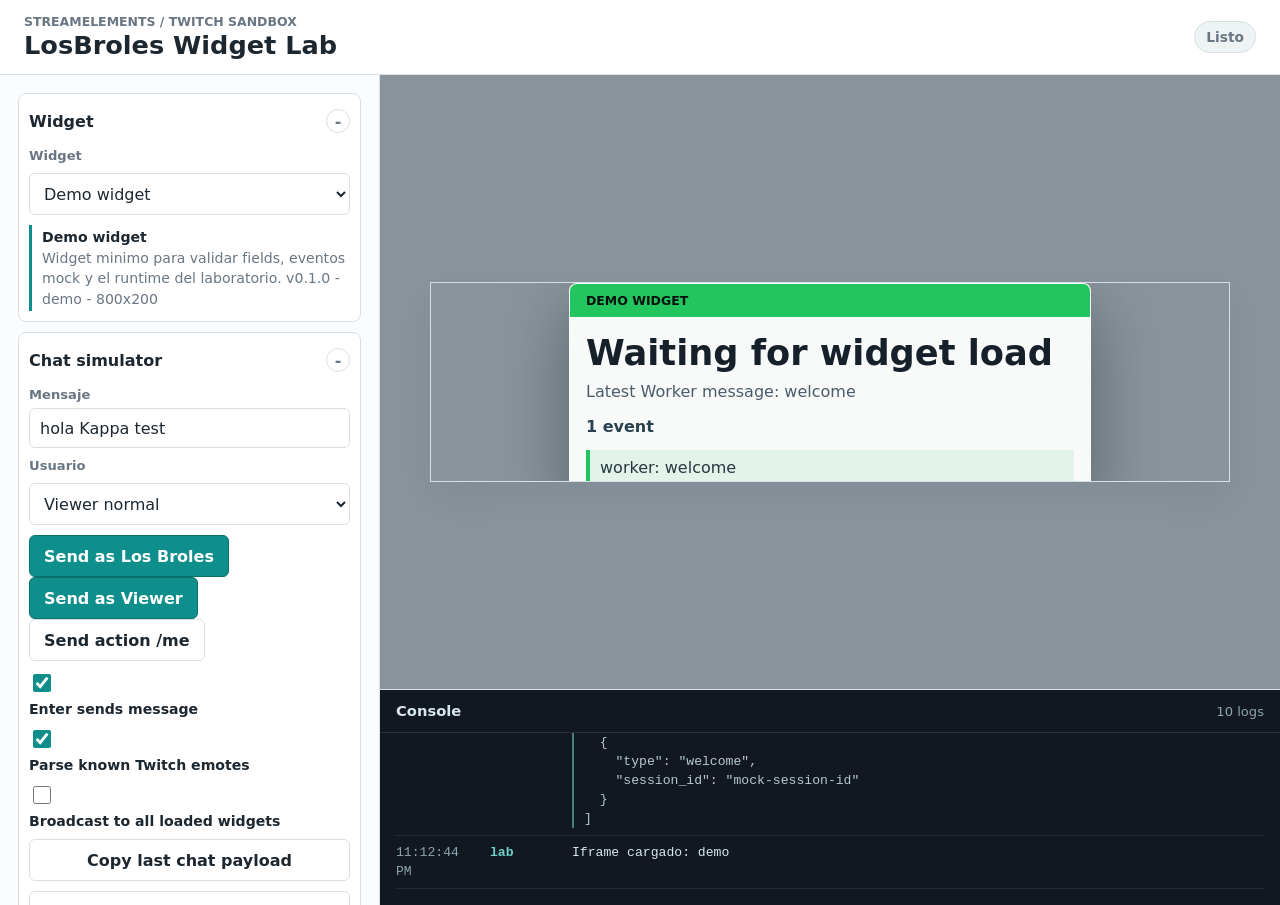
==== commit 49a7700c: "feat: add StreamElements chat simulator" ====
--- a/index.html
+++ b/index.html
@@ -18,20 +18,73 @@
 
     <main class="lab-layout">
       <aside class="control-panel" aria-label="Controles del laboratorio">
-        <section class="panel-section">
+        <section class="panel-section" data-panel-title="Widget">
           <label class="field-label" for="widgetSelect">Widget</label>
           <select id="widgetSelect" class="select-input"></select>
           <div id="widgetMeta" class="meta-block"></div>
         </section>
 
-        <section class="panel-section validation-panel" aria-label="Validacion de widgets">
+        <section class="panel-section chat-panel" aria-label="Chat simulator" data-panel-title="Chat simulator">
+          <h2>Chat simulator</h2>
+
+          <label>
+            <span class="field-label">Mensaje</span>
+            <input id="chatMessageInput" class="text-input" type="text" value="hola Kappa test">
+          </label>
+
+          <label class="field-label" for="chatProfileSelect">Usuario</label>
+          <select id="chatProfileSelect" class="select-input">
+            <option value="streamer">Streamer</option>
+            <option value="viewer" selected>Viewer normal</option>
+            <option value="mod">Mod</option>
+            <option value="subscriber">Subscriber</option>
+          </select>
+
+          <div class="button-stack">
+            <button id="chatSendStreamerButton" type="button">Send as Los Broles</button>
+            <button id="chatSendViewerButton" type="button">Send as Viewer</button>
+            <button id="chatSendActionButton" type="button" class="secondary-button">Send action /me</button>
+          </div>
+
+          <label class="toggle-row">
+            <input id="chatEnterToggle" type="checkbox" checked>
+            <span>Enter sends message</span>
+          </label>
+
+          <label class="toggle-row">
+            <input id="chatParseEmotesToggle" type="checkbox" checked>
+            <span>Parse known Twitch emotes</span>
+          </label>
+
+          <label class="toggle-row">
+            <input id="chatBroadcastToggle" type="checkbox">
+            <span>Broadcast to all loaded widgets</span>
+          </label>
+
+          <button id="chatCopyPayloadButton" type="button" class="secondary-button">Copy last chat payload</button>
+
+          <div class="chat-history">
+            <div class="chat-history-header">
+              <h3>Historial</h3>
+              <span id="chatHistoryCount">0</span>
+            </div>
+            <ol id="chatHistoryList" class="chat-history-list"></ol>
+          </div>
+
+          <label>
+            <span class="field-label">Last chat payload JSON</span>
+            <textarea id="chatLastPayload" class="payload-input chat-payload-output" spellcheck="false" readonly></textarea>
+          </label>
+        </section>
+
+        <section class="panel-section validation-panel" aria-label="Validacion de widgets" data-panel-title="Widget Store" data-start-collapsed="true">
           <h2>Widget Store</h2>
           <button id="validateWidgetsButton" type="button">Validate widgets</button>
           <div id="validationSummary" class="validation-summary" role="status">Sin validar</div>
           <ol id="validationResults" class="validation-results"></ol>
         </section>
 
-        <section class="panel-section import-panel" aria-label="Import widget">
+        <section class="panel-section import-panel" aria-label="Import widget" data-panel-title="Import widget" data-start-collapsed="true">
           <h2>Import widget</h2>
 
           <div class="import-grid">
@@ -87,7 +140,7 @@
           <div id="importStatus" class="import-status" role="status">Pega archivos y previsualiza sin guardar.</div>
         </section>
 
-        <section class="panel-section debug-panel" aria-label="Debug del widget">
+        <section class="panel-section debug-panel" aria-label="Debug del widget" data-panel-title="Debug" data-start-collapsed="true">
           <h2>Debug</h2>
           <label class="toggle-row">
             <input id="debugModeToggle" type="checkbox" checked>
@@ -96,7 +149,7 @@
           <button id="copyDebugReportButton" type="button" class="secondary-button">Copy debug report</button>
         </section>
 
-        <section class="panel-section responsive-panel" aria-label="Responsive preview">
+        <section class="panel-section responsive-panel" aria-label="Responsive preview" data-panel-title="Responsive">
           <h2>Responsive</h2>
           <label class="field-label" for="viewportPresetSelect">Preset</label>
           <select id="viewportPresetSelect" class="select-input">
@@ -123,7 +176,7 @@
           </select>
         </section>
 
-        <section class="panel-section button-stack" aria-label="Acciones">
+        <section class="panel-section button-stack" aria-label="Acciones" data-panel-title="StreamElements events" data-start-collapsed="true">
           <button id="reloadWidgetButton" type="button">Reload widget</button>
           <button id="emitWidgetLoadButton" type="button" data-se-action="widgetLoad">onWidgetLoad</button>
           <button id="emitChatMessageButton" type="button" data-se-action="chatMessage">chat message</button>
@@ -135,7 +188,7 @@
           <button id="clearLogsButton" type="button" class="secondary-button">Clear logs</button>
         </section>
 
-        <section class="panel-section">
+        <section class="panel-section" data-panel-title="StreamElements payload JSON" data-start-collapsed="true">
           <div class="payload-heading">
             <label class="field-label" for="eventPayload">StreamElements payload JSON</label>
             <span id="payloadTypeLabel" class="payload-type">onWidgetLoad</span>
@@ -144,7 +197,7 @@
           <div id="payloadError" class="payload-error" role="alert" hidden></div>
         </section>
 
-        <section class="panel-section prediction-panel" aria-label="Twitch EventSub predicciones">
+        <section class="panel-section prediction-panel" aria-label="Twitch EventSub predicciones" data-panel-title="Twitch Predictions" data-start-collapsed="true">
           <h2>Twitch Predictions</h2>
           <label class="field-label" for="predictionTitle">Titulo</label>
           <input id="predictionTitle" class="text-input" type="text" value="Quien gana la siguiente ronda?">
@@ -178,7 +231,7 @@
           </div>
         </section>
 
-        <section class="panel-section worker-panel" aria-label="Cloudflare Worker mock">
+        <section class="panel-section worker-panel" aria-label="Cloudflare Worker mock" data-panel-title="Worker WebSocket" data-start-collapsed="true">
           <h2>Worker WebSocket</h2>
           <label class="toggle-row">
             <input id="workerInterceptToggle" type="checkbox" checked>
@@ -206,7 +259,7 @@
           </div>
         </section>
 
-        <section class="panel-section">
+        <section class="panel-section" data-panel-title="Fields" data-start-collapsed="true">
           <h2>Fields</h2>
           <dl id="fieldsList" class="fields-list"></dl>
         </section>
--- a/src/styles.css
+++ b/src/styles.css
@@ -27,6 +27,7 @@
   margin: 0;
   background: var(--bg);
   color: var(--ink);
+  overflow: hidden;
 }
 
 button,
@@ -74,7 +75,8 @@
   align-items: center;
   justify-content: space-between;
   gap: 24px;
-  padding: 20px 24px;
+  min-height: 70px;
+  padding: 14px 24px;
   border-bottom: 1px solid var(--line);
   background: var(--surface);
 }
@@ -112,21 +114,70 @@
 .lab-layout {
   display: grid;
   grid-template-columns: minmax(300px, 380px) minmax(0, 1fr);
-  min-height: calc(100vh - 82px);
+  height: calc(100vh - 70px);
+  min-height: 0;
 }
 
 .control-panel {
   display: flex;
   flex-direction: column;
-  gap: 18px;
+  gap: 10px;
+  min-height: 0;
   border-right: 1px solid var(--line);
   background: #fbfcfd;
+  overflow: auto;
   padding: 18px;
 }
 
 .panel-section {
   display: grid;
   gap: 10px;
+  border: 1px solid var(--line);
+  border-radius: 8px;
+  background: #ffffff;
+  padding: 10px;
+}
+
+.panel-content {
+  display: grid;
+  gap: 10px;
+}
+
+.panel-content > h2:first-child {
+  display: none;
+}
+
+.panel-toggle {
+  display: flex;
+  align-items: center;
+  justify-content: space-between;
+  min-height: 34px;
+  width: 100%;
+  border: 0;
+  background: transparent;
+  color: var(--ink);
+  padding: 0;
+  text-align: left;
+}
+
+.panel-toggle:hover {
+  background: transparent;
+  color: var(--accent-strong);
+}
+
+.panel-toggle::after {
+  content: "-";
+  display: grid;
+  place-items: center;
+  width: 22px;
+  height: 22px;
+  border: 1px solid var(--line);
+  border-radius: 999px;
+  color: var(--muted);
+}
+
+.is-collapsed .panel-toggle::after {
+  content: "+";
 }
 
 .panel-section h2,
@@ -299,6 +350,70 @@
   min-height: 120px;
 }
 
+.chat-panel label {
+  display: grid;
+  gap: 6px;
+}
+
+.chat-history {
+  display: grid;
+  gap: 8px;
+  border: 1px solid var(--line);
+  border-radius: 6px;
+  background: #ffffff;
+  min-height: 120px;
+}
+
+.chat-history-header {
+  display: flex;
+  align-items: center;
+  justify-content: space-between;
+  gap: 10px;
+  border-bottom: 1px solid var(--line);
+  padding: 8px 10px;
+}
+
+.chat-history-header h3 {
+  margin: 0;
+  font-size: 0.82rem;
+  line-height: 1.2;
+}
+
+.chat-history-header span {
+  color: var(--muted);
+  font-size: 0.78rem;
+  font-weight: 750;
+}
+
+.chat-history-list {
+  display: grid;
+  gap: 6px;
+  max-height: 160px;
+  margin: 0;
+  overflow: auto;
+  padding: 0 10px 10px;
+}
+
+.chat-history-entry {
+  display: grid;
+  gap: 3px;
+  border-left: 3px solid var(--accent);
+  color: var(--ink);
+  font-size: 0.78rem;
+  line-height: 1.35;
+  list-style: none;
+  padding: 6px 0 6px 8px;
+}
+
+.chat-history-entry span {
+  color: var(--muted);
+  overflow-wrap: anywhere;
+}
+
+.chat-payload-output {
+  min-height: 154px;
+}
+
 .worker-console-header {
   display: flex;
   align-items: center;
@@ -350,8 +465,7 @@
 .import-panel,
 .debug-panel,
 .responsive-panel {
-  border-top: 1px solid var(--line);
-  padding-top: 16px;
+  border-top-color: var(--line);
 }
 
 .import-panel label {
@@ -485,7 +599,9 @@
 
 .preview-column {
   display: grid;
-  grid-template-rows: minmax(320px, 1fr) minmax(180px, 32vh);
+  grid-template-rows: minmax(0, 1fr) minmax(148px, 24vh);
+  height: 100%;
+  min-height: 0;
   min-width: 0;
 }
 
@@ -627,12 +743,19 @@
   }
 
   .lab-layout {
+    height: auto;
     grid-template-columns: 1fr;
+    min-height: calc(100vh - 70px);
+  }
+
+  body {
+    overflow: auto;
   }
 
   .control-panel {
     border-right: 0;
     border-bottom: 1px solid var(--line);
+    overflow: visible;
   }
 
   .preview-column {
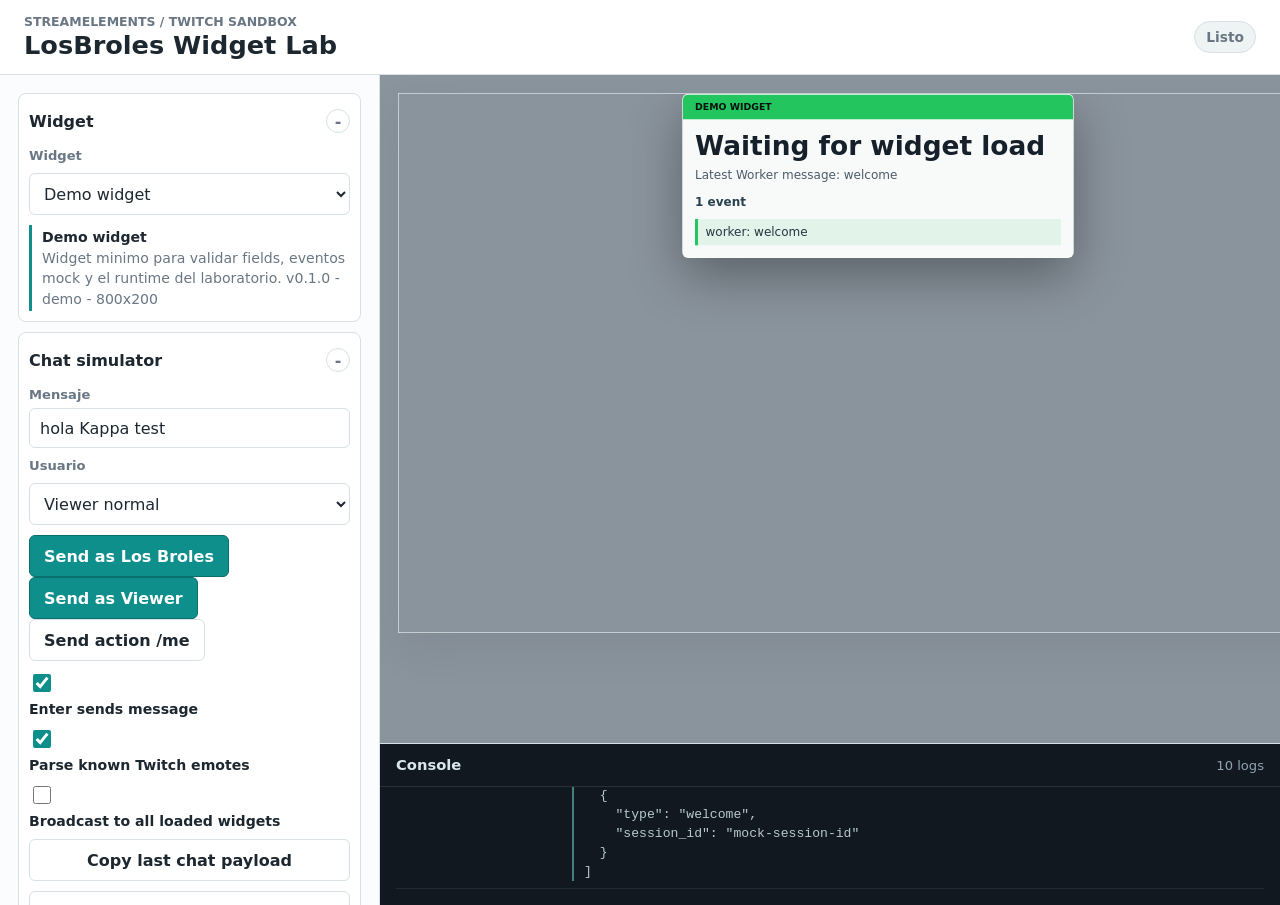
==== commit fa2b49af: "fix: collapse panels and enlarge preview default" ====
--- a/index.html
+++ b/index.html
@@ -154,17 +154,17 @@
           <label class="field-label" for="viewportPresetSelect">Preset</label>
           <select id="viewportPresetSelect" class="select-input">
             <option value="1920x1080">1920x1080</option>
-            <option value="1280x720">1280x720</option>
+            <option value="1280x720" selected>1280x720</option>
             <option value="960x240">960x240</option>
-            <option value="800x200" selected>800x200</option>
+            <option value="800x200">800x200</option>
           </select>
 
           <label class="field-label" for="zoomSelect">Zoom visual</label>
           <select id="zoomSelect" class="select-input">
             <option value="0.25">25%</option>
             <option value="0.5">50%</option>
-            <option value="0.75">75%</option>
-            <option value="1" selected>100%</option>
+            <option value="0.75" selected>75%</option>
+            <option value="1">100%</option>
           </select>
 
           <label class="field-label" for="previewBackgroundSelect">Fondo</label>
--- a/src/styles.css
+++ b/src/styles.css
@@ -143,6 +143,10 @@
   gap: 10px;
 }
 
+.panel-content[hidden] {
+  display: none;
+}
+
 .panel-content > h2:first-child {
   display: none;
 }
@@ -599,7 +603,7 @@
 
 .preview-column {
   display: grid;
-  grid-template-rows: minmax(0, 1fr) minmax(148px, 24vh);
+  grid-template-rows: minmax(0, 1fr) minmax(120px, 18vh);
   height: 100%;
   min-height: 0;
   min-width: 0;
@@ -607,7 +611,7 @@
 
 .preview-shell {
   display: grid;
-  place-items: center;
+  place-items: start center;
   min-width: 0;
   overflow: auto;
   padding: 18px;
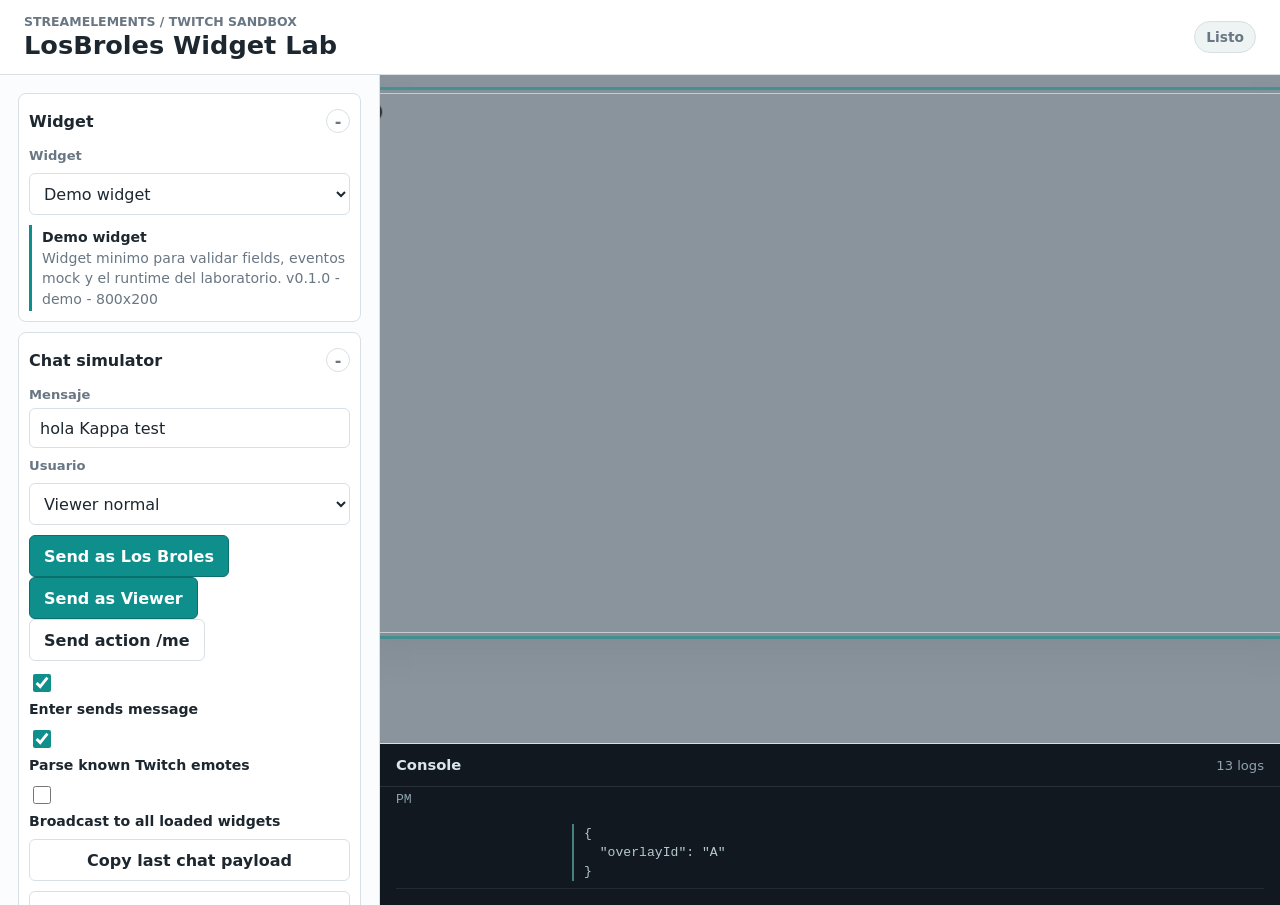
==== commit 0877516d: "Add prediction torture scenarios" ====
--- a/index.html
+++ b/index.html
@@ -197,8 +197,20 @@
           <div id="payloadError" class="payload-error" role="alert" hidden></div>
         </section>
 
-        <section class="panel-section prediction-panel" aria-label="Twitch EventSub predicciones" data-panel-title="Twitch Predictions" data-start-collapsed="true">
-          <h2>Twitch Predictions</h2>
+        <section class="panel-section prediction-panel" aria-label="Prediction Lab" data-panel-title="Prediction Lab" data-start-collapsed="true">
+          <h2>Prediction Lab</h2>
+
+          <div class="segmented-controls" role="group" aria-label="Modo de prediccion">
+            <label class="toggle-row">
+              <input id="predictionTwitchValidMode" type="radio" name="predictionMode" value="twitch" checked>
+              <span>Twitch valid mode</span>
+            </label>
+            <label class="toggle-row">
+              <input id="predictionStressMode" type="radio" name="predictionMode" value="stress">
+              <span>Stress mode</span>
+            </label>
+          </div>
+
           <label class="field-label" for="predictionTitle">Titulo</label>
           <input id="predictionTitle" class="text-input" type="text" value="Quien gana la siguiente ronda?">
 
@@ -213,22 +225,57 @@
             </label>
           </div>
 
+          <div class="quick-buttons" role="group" aria-label="Opciones rapidas">
+            <button type="button" class="secondary-button" data-prediction-count="2">2 opciones</button>
+            <button type="button" class="secondary-button" data-prediction-count="3">3 opciones</button>
+            <button type="button" class="secondary-button" data-prediction-count="5">5 opciones</button>
+            <button type="button" class="secondary-button" data-prediction-count="10">10 opciones Twitch max</button>
+          </div>
+
+          <div id="predictionValidation" class="validation-summary" role="status">Limites Twitch activos.</div>
+
           <label class="field-label" for="predictionWinningOutcome">winning_outcome_id</label>
           <select id="predictionWinningOutcome" class="select-input"></select>
 
           <div id="predictionOutcomes" class="prediction-outcomes"></div>
 
+          <label class="field-label" for="predictionVotePattern">Generador de votos</label>
+          <select id="predictionVotePattern" class="select-input">
+            <option value="zero">zero votes</option>
+            <option value="random" selected>random votes</option>
+            <option value="all-option-1">all votes option 1</option>
+            <option value="close-percentages">close percentages</option>
+            <option value="tiny-huge">one tiny option, one huge option</option>
+            <option value="ten-uneven">10 options with uneven votes</option>
+          </select>
+
+          <button id="predictionApplyVotePatternButton" type="button" class="secondary-button">Aplicar votos</button>
+
           <div class="button-stack">
             <button id="predictionCreateButton" type="button">Crear prediccion</button>
+            <button id="predictionBeginNormalButton" type="button">Begin normal</button>
+            <button id="predictionBeginTenButton" type="button">Begin con 10 opciones</button>
+            <button id="predictionBeginOneSecondButton" type="button">Begin 1s stress</button>
+            <button id="predictionActiveExpiredButton" type="button">Active expired, no lock, no end</button>
+            <button id="predictionProgressExpiredButton" type="button">Progress despues de expirada</button>
             <button id="predictionVoteOneButton" type="button">Sumar votos opcion 1</button>
             <button id="predictionVoteTwoButton" type="button">Sumar votos opcion 2</button>
             <button id="predictionVoteRandomButton" type="button">Sumar votos aleatorios</button>
             <button id="predictionLockButton" type="button">Bloquear prediccion</button>
+            <button id="predictionLockNoEndButton" type="button">Lock sin resolver</button>
+            <button id="predictionLockWaitFadeButton" type="button">Lock y esperar fade</button>
+            <button id="predictionEndLateLockButton" type="button">End despues de lock tardio</button>
+            <button id="predictionEndNoLockButton" type="button">End sin lock previo</button>
             <button id="predictionEndOneButton" type="button">Finalizar ganando opcion 1</button>
             <button id="predictionEndTwoButton" type="button">Finalizar ganando opcion 2</button>
+            <button id="predictionResolveWinnerButton" type="button">Resolver con ganador X</button>
             <button id="predictionCancelButton" type="button">Cancelar prediccion</button>
+            <button id="predictionEndCanceledButton" type="button">End cancelado</button>
             <button id="predictionResetButton" type="button" class="secondary-button">Reset total</button>
-          </div>
+            <button id="predictionResetLabStateButton" type="button" class="secondary-button">Reset lab state</button>
+          </div>
+
+          <div id="predictionStateSummary" class="meta-block">Estado: idle</div>
         </section>
 
         <section class="panel-section worker-panel" aria-label="Cloudflare Worker mock" data-panel-title="Worker WebSocket" data-start-collapsed="true">
@@ -240,6 +287,15 @@
 
           <label class="field-label" for="workerUrlInput">Worker URL real</label>
           <input id="workerUrlInput" class="text-input" type="url" placeholder="wss://.../ws">
+
+          <label class="field-label" for="workerReplayMode">Replay mode on new WebSocket connection</label>
+          <select id="workerReplayMode" class="select-input">
+            <option value="welcome" selected>welcome only</option>
+            <option value="none">none</option>
+            <option value="last-payload">last payload</option>
+            <option value="current-snapshot">current prediction snapshot</option>
+            <option value="full-history">full history</option>
+          </select>
 
           <div class="button-stack">
             <button id="workerWelcomeButton" type="button">Enviar welcome</button>
@@ -248,17 +304,61 @@
             <button id="workerProgressButton" type="button">Worker progress</button>
             <button id="workerLockButton" type="button">Worker lock</button>
             <button id="workerEndButton" type="button">Worker end</button>
+            <button id="workerReplayLastButton" type="button" class="secondary-button">Replay last payload</button>
+            <button id="workerReplayCurrentButton" type="button" class="secondary-button">Replay current prediction</button>
+            <button id="workerReplayHistoryButton" type="button" class="secondary-button">Replay full history</button>
           </div>
 
           <div class="worker-console">
             <div class="worker-console-header">
-              <h3>Conexiones WebSocket mock</h3>
+              <h3>Conexiones WebSocket mock activas</h3>
               <span id="workerConnectionCount">0</span>
             </div>
             <ol id="workerConnectionList" class="worker-connection-list"></ol>
           </div>
         </section>
 
+        <section class="panel-section overlay-panel" aria-label="Overlay OBS scenarios" data-panel-title="Overlay / OBS scenarios" data-start-collapsed="true">
+          <h2>Overlay / OBS scenarios</h2>
+
+          <label class="field-label" for="overlayActiveSelect">Overlay activo</label>
+          <select id="overlayActiveSelect" class="select-input">
+            <option value="A" selected>Overlay A</option>
+            <option value="B">Overlay B</option>
+          </select>
+
+          <label class="field-label" for="overlayDeliveryTarget">Destino Worker</label>
+          <select id="overlayDeliveryTarget" class="select-input">
+            <option value="all" selected>Broadcast to all overlays</option>
+            <option value="active">Send to active overlay</option>
+            <option value="A">Send only to Overlay A</option>
+            <option value="B">Send only to Overlay B</option>
+          </select>
+
+          <label class="toggle-row">
+            <input id="overlayShutdownWhenHidden" type="checkbox">
+            <span>Shutdown when hidden</span>
+          </label>
+
+          <div class="button-stack">
+            <button id="overlayHideButton" type="button">Hide source</button>
+            <button id="overlayShowButton" type="button">Show source</button>
+            <button id="overlayRefreshButton" type="button">Refresh source</button>
+            <button id="overlayDeactivateButton" type="button">Deactivate scene</button>
+            <button id="overlayActivateButton" type="button">Activate scene</button>
+            <button id="overlayDuplicateButton" type="button">Duplicate overlay instance</button>
+            <button id="overlaySendActiveButton" type="button" class="secondary-button">Send to active overlay</button>
+            <button id="overlayBroadcastButton" type="button" class="secondary-button">Broadcast to all overlays</button>
+            <button id="overlaySendAButton" type="button" class="secondary-button">Send only to Overlay A</button>
+            <button id="overlaySendBButton" type="button" class="secondary-button">Send only to Overlay B</button>
+            <button id="overlayReloadBLockedButton" type="button">Reload Overlay B while prediction is locked</button>
+            <button id="overlayEndHiddenButton" type="button">End while hidden</button>
+            <button id="overlayReconnectExpiredButton" type="button">Reconnect while active expired</button>
+          </div>
+
+          <div id="overlayStatus" class="meta-block">Overlay A activo.</div>
+        </section>
+
         <section class="panel-section" data-panel-title="Fields" data-start-collapsed="true">
           <h2>Fields</h2>
           <dl id="fieldsList" class="fields-list"></dl>
@@ -268,7 +368,7 @@
       <section class="preview-column" aria-label="Previsualizacion">
         <div id="previewShell" class="preview-shell preview-bg-gray">
           <div id="iframeViewport" class="iframe-viewport">
-            <iframe id="widgetFrame" title="Widget preview" sandbox="allow-scripts"></iframe>
+            <iframe id="widgetFrame" title="Widget preview Overlay A" sandbox="allow-scripts" data-overlay-id="A"></iframe>
           </div>
         </div>
 
--- a/src/styles.css
+++ b/src/styles.css
@@ -299,6 +299,19 @@
   gap: 6px;
 }
 
+.segmented-controls,
+.quick-buttons {
+  display: grid;
+  grid-template-columns: repeat(2, minmax(0, 1fr));
+  gap: 8px;
+}
+
+.quick-buttons button {
+  min-height: 36px;
+  padding: 0 8px;
+  font-size: 0.8rem;
+}
+
 .prediction-panel {
   border-top: 1px solid var(--line);
   padding-top: 16px;
@@ -528,6 +541,12 @@
   color: var(--danger);
 }
 
+.validation-summary.has-warnings {
+  border-color: rgba(166, 95, 0, 0.34);
+  background: rgba(166, 95, 0, 0.08);
+  color: var(--warning);
+}
+
 .validation-results {
   display: grid;
   gap: 6px;
@@ -610,8 +629,11 @@
 }
 
 .preview-shell {
-  display: grid;
-  place-items: start center;
+  display: flex;
+  align-items: flex-start;
+  justify-content: center;
+  flex-wrap: wrap;
+  gap: 18px;
   min-width: 0;
   overflow: auto;
   padding: 18px;
@@ -647,7 +669,47 @@
   box-shadow: var(--shadow);
 }
 
-#widgetFrame {
+.iframe-viewport::before {
+  content: attr(data-overlay-id);
+  position: absolute;
+  top: 8px;
+  left: 8px;
+  z-index: 2;
+  border: 1px solid rgba(255, 255, 255, 0.38);
+  border-radius: 999px;
+  background: rgba(17, 24, 31, 0.78);
+  color: #ffffff;
+  font-size: 0.72rem;
+  font-weight: 800;
+  padding: 3px 7px;
+  pointer-events: none;
+}
+
+.iframe-viewport.is-active-overlay {
+  outline: 3px solid rgba(15, 143, 140, 0.54);
+  outline-offset: 3px;
+}
+
+.iframe-viewport.is-overlay-hidden {
+  opacity: 0.26;
+  filter: grayscale(1);
+}
+
+.iframe-viewport.is-overlay-hidden::after {
+  content: "hidden";
+  position: absolute;
+  inset: 0;
+  z-index: 3;
+  display: grid;
+  place-items: center;
+  background: rgba(17, 24, 31, 0.62);
+  color: #ffffff;
+  font-size: 1rem;
+  font-weight: 800;
+  text-transform: uppercase;
+}
+
+iframe[data-overlay-id] {
   display: block;
   position: absolute;
   top: 0;
